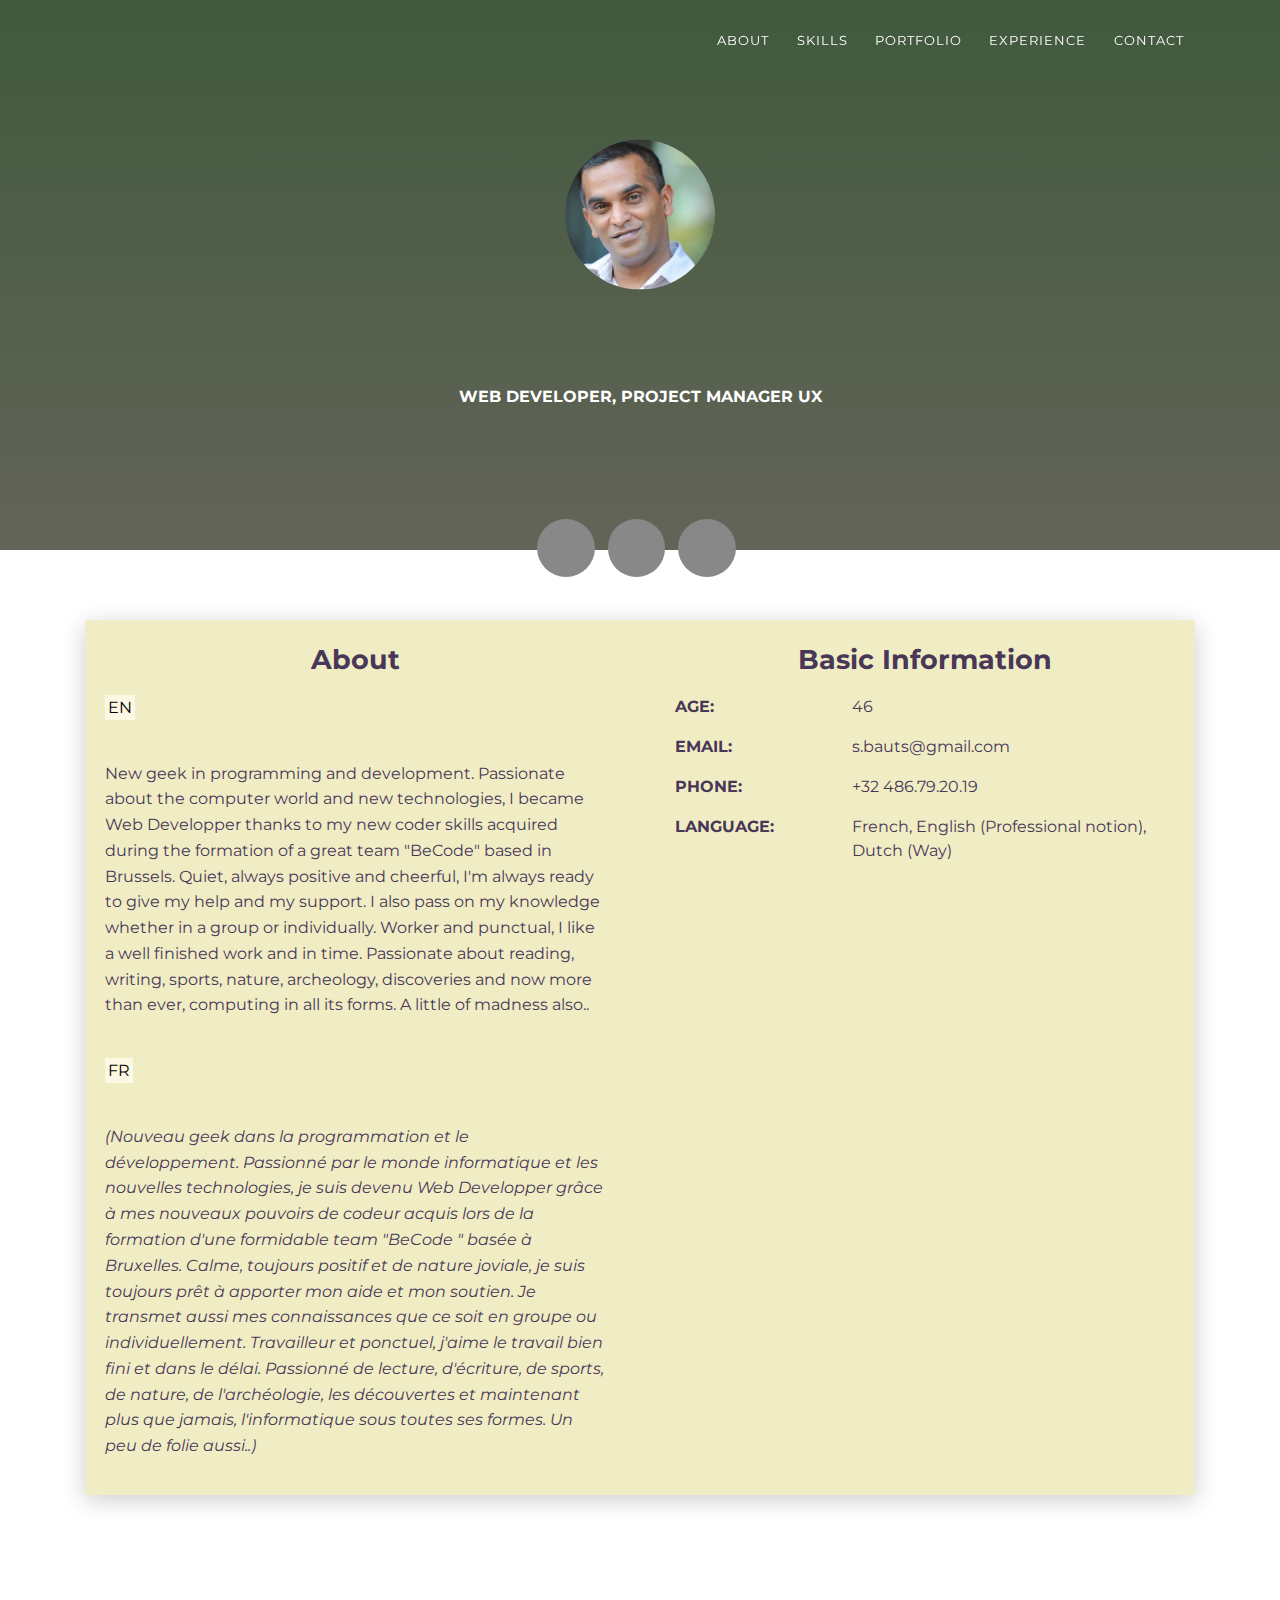
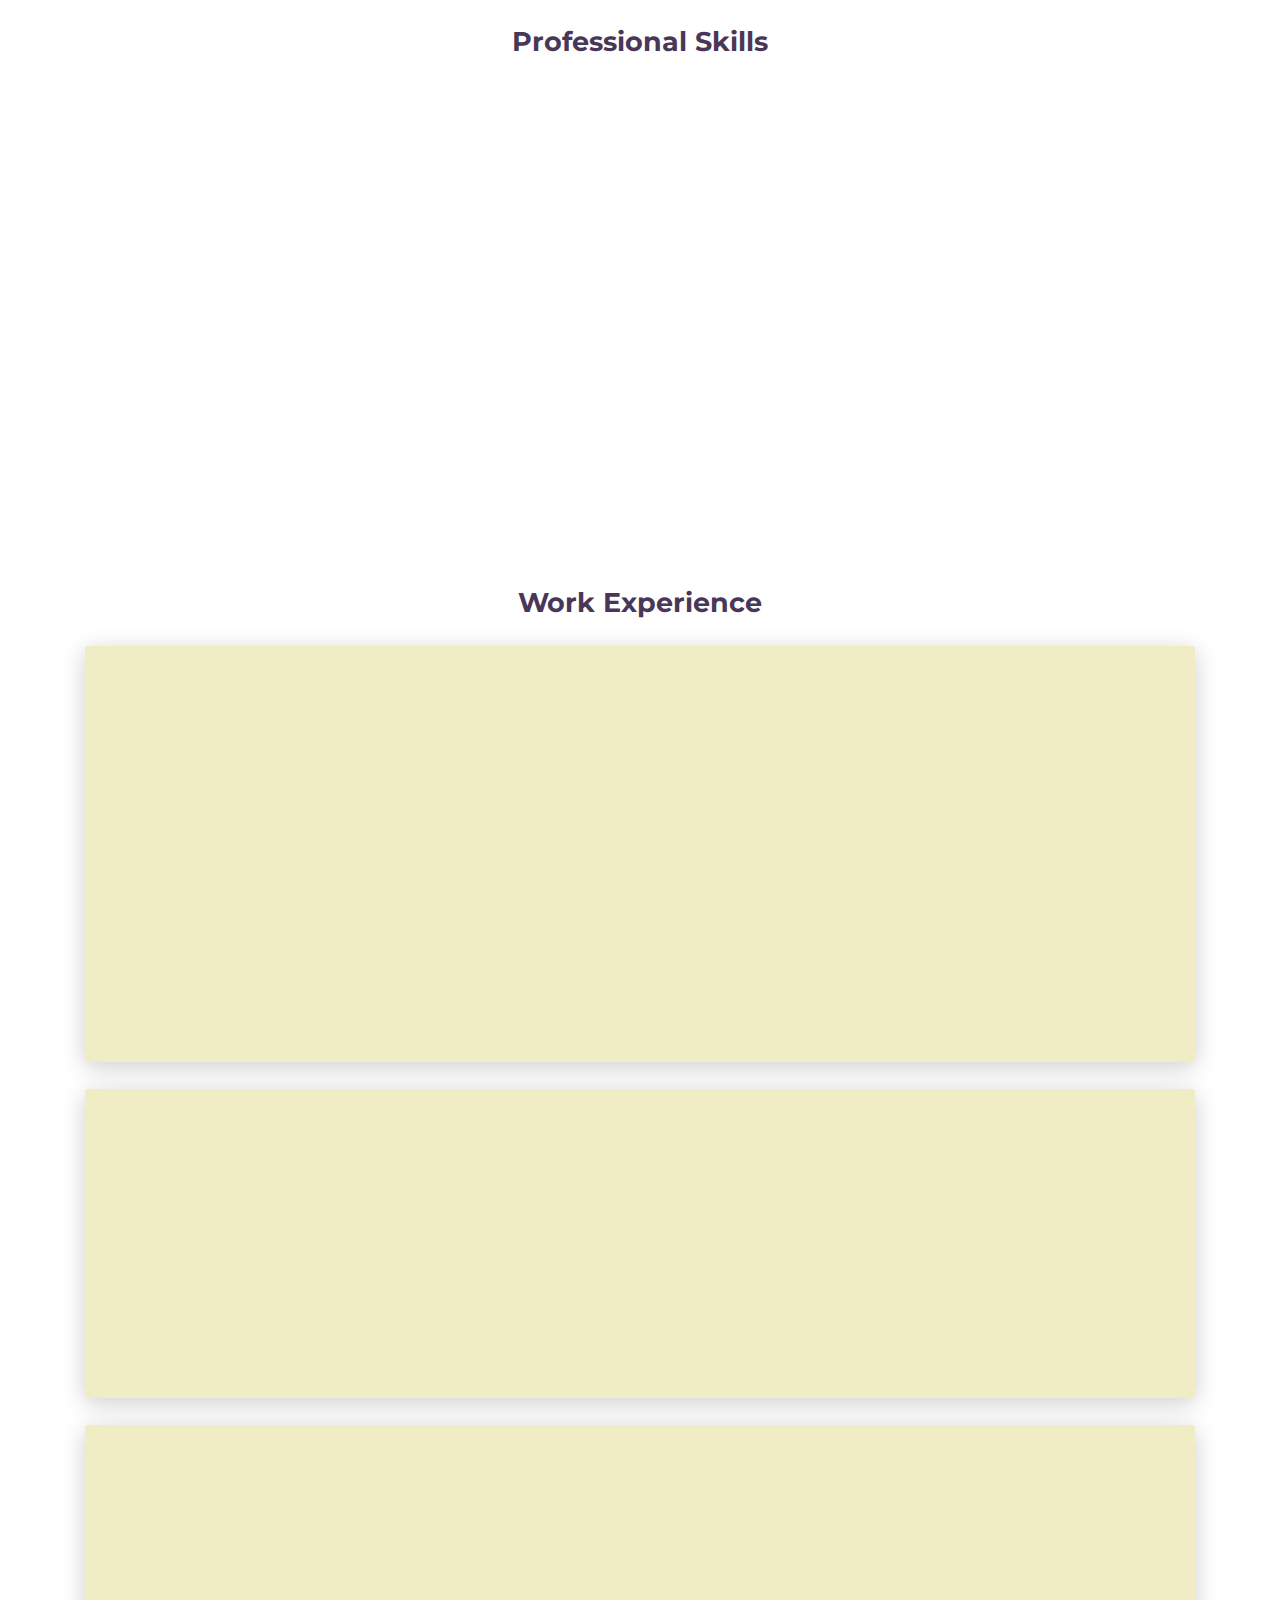
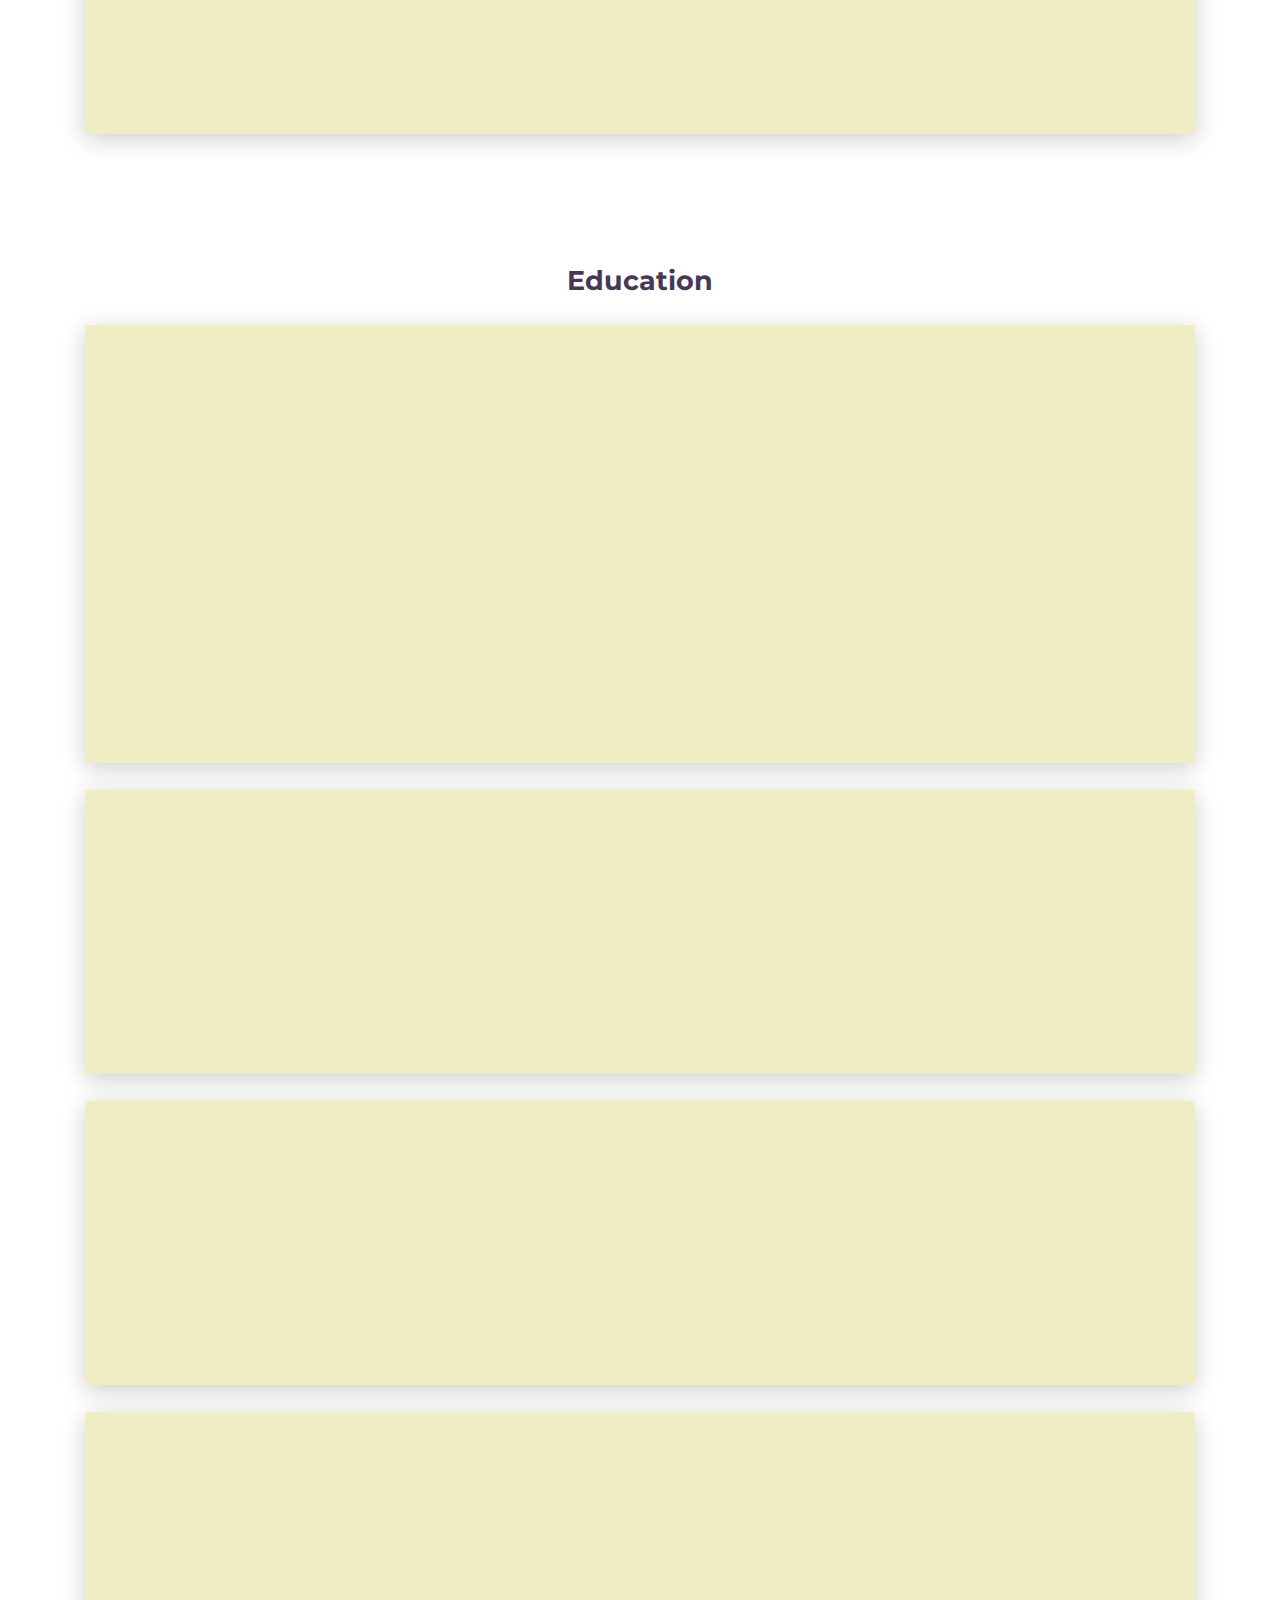
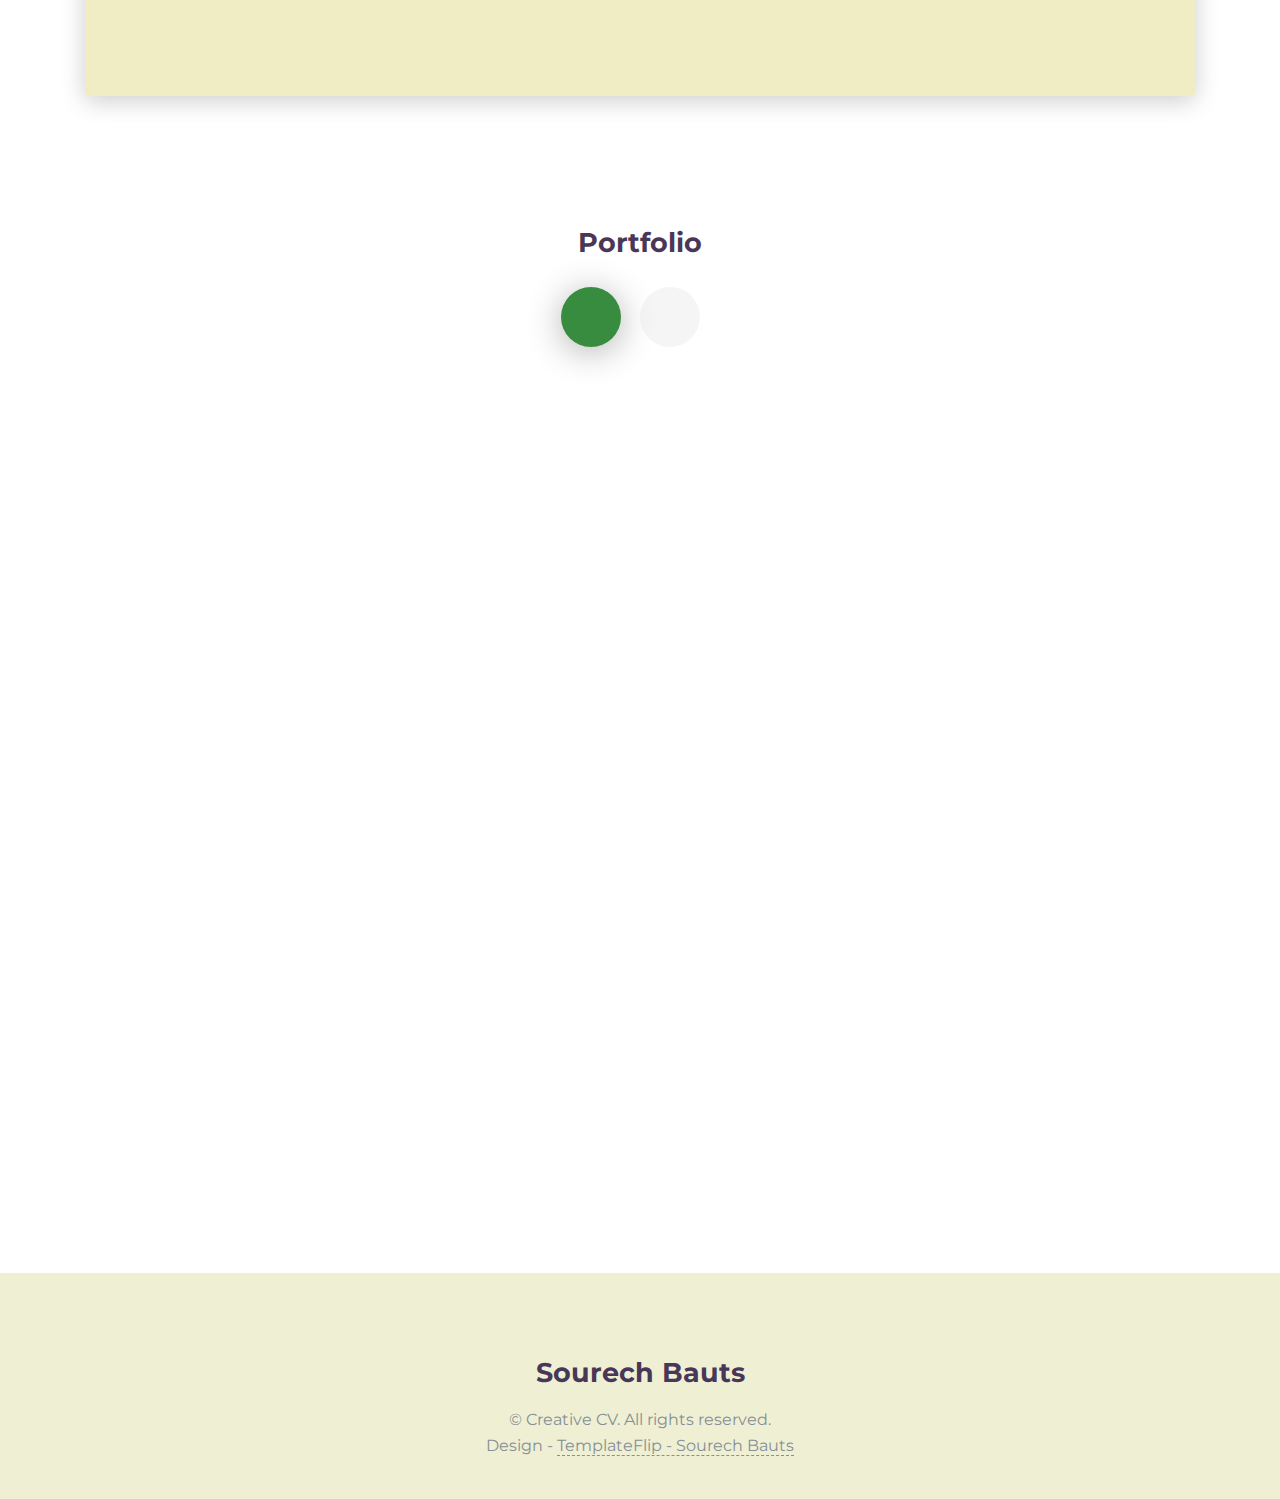
==== index.html @ 862576dc "modif13" ====
<!DOCTYPE html>
<html lang="en">

<head>
    <meta charset="UTF-8">
    <meta http-equiv="X-UA-Compatible" content="IE=edge">
    <meta name="viewport" content="width=device-width, initial-scale=1">
    <title>Mon CV</title>
    <link href="jqueryform.css" rel="stylesheet">
    <script src="http://ajax.googleapis.com/ajax/libs/jquery/1.11.0/jquery.min.js"></script>
    <script src="js/jqueryform.js"></script>
    <meta name="description" content="Creative CV" />
    <link href="https://fonts.googleapis.com/css?family=Montserrat:400,700,200" rel="stylesheet">
    <link href="https://maxcdn.bootstrapcdn.com/font-awesome/latest/css/font-awesome.min.css" rel="stylesheet">
    <link href="css/aos.css" rel="stylesheet">
    <link href="css/bootstrap.min.css" rel="stylesheet">
    <link href="styles/main.css" rel="stylesheet">
    <meta name="google-site-verification" content="PIevCSxE6kK4M27N9p55b9WWQq0Tz8eznTfPu5_GNF4" />
</head>

<body id="top">
    <header>
        <div class="profile-page sidebar-collapse">
            <nav class="navbar navbar-expand-lg fixed-top navbar-transparent bg-primary" color-on-scroll="400">
                <div class="container">
                    <div class="navbar-translate">
                        <a class="navbar-brand" href="#"></a>
                        <button class="navbar-toggler navbar-toggler" type="button" data-toggle="collapse" data-target="#navigation" aria-controls="navigation" aria-expanded="false" aria-label="Toggle navigation">
                            <span class="navbar-toggler-bar bar1"></span>
                            <span class="navbar-toggler-bar bar2"></span>
                            <span class="navbar-toggler-bar bar3"></span>
                        </button>
                    </div>
                    <div class="collapse navbar-collapse justify-content-end" id="navigation">
                        <ul class="navbar-nav">
                            <li class="nav-item">
                                <a class="nav-link smooth-scroll" href="#about">About</a>
                            </li>
                            <li class="nav-item">
                                <a class="nav-link smooth-scroll" href="#skill">Skills</a>
                            </li>
                            <li class="nav-item">
                                <a class="nav-link smooth-scroll" href="#portfolio">Portfolio</a>
                            </li>
                            <li class="nav-item">
                                <a class="nav-link smooth-scroll" href="#experience">Experience</a>
                            </li>
                            <li class="nav-item">
                                <a class="nav-link smooth-scroll" href="#contact">Contact</a>
                            </li>
                        </ul>
                    </div>
                </div>
            </nav>
        </div>
    </header>
    <div class="page-content">
        <div>
            <div class="profile-page">
                <div class="wrapper">
                    <div class="page-header page-header-small" filter-color="green">
                        <div class="page-header-image" data-parallax="true" style="background-image: url('http://photos.tourisme-en-france.com/thematiques/9740_foret-de-lyons-eure.jpg');"></div>
                        <div class="container">
                            <div class="content-center">
                                <div class="cc-profile-image">
                                    <a href="#">
                                        <img src="./images/sou.jpg" alt="Image" />
                                    </a>
                                </div>
                                <div class="h2 title">Sourech Bauts</div>
                                <p class="category text-white">Web Developer, Project Manager UX</p>
                            </div>
                        </div>
                        <div class="section">
                            <div class="container">
                                <div class="button-container">
                                    <a class="btn btn-default btn-round btn-lg btn-icon" href="https://www.linkedin.com/in/sourech-bauts-01880910/ " target="_blank" rel="tooltip" title="Follow me on Linkedin">
                                        <i class="fa fa-linkedin"></i>
                                    </a>
                                    <a class="btn btn-default btn-round btn-lg btn-icon" href="https://twitter.com/soureche11?lang=fr" target="_blank" rel="tooltip" title="Follow me on Twitter">
                                        <i class="fa fa-twitter"></i>
                                    </a>
                                    <a class="btn btn-default btn-round btn-lg btn-icon" href="https://github.com/sourechbauts" target="_blank" rel="tooltip" title="Follow me on Github">
                                        <i class="fa fa-github"></i>
                                    </a>
                                </div>
                            </div>
                        </div>
                    </div>
                </div>
                <div class="section" id="about">
                    <div class="container">
                        <div class="card" data-aos="fade-up" data-aos-offset="10">
                            <div class="row">
                                <div class="col-lg-6 col-md-12">
                                    <div class="card-body">
                                        <div class="h4 mt-0 title">About</div>
                                        <p>
                                            <mark>EN</mark>
                                        </p>
                                        <br />
                                        <p>New geek in programming and development. Passionate about the computer world and new technologies, I became Web Developper thanks to my new coder skills acquired during the formation of a great team "BeCode" based
                                            in Brussels. Quiet, always positive and cheerful, I'm always ready to give my help and my support. I also pass on my knowledge whether in a group or individually. Worker and punctual, I like a well finished
                                            work and in time. Passionate about reading, writing, sports, nature, archeology, discoveries and now more than ever, computing in all its forms. A little of madness also..
                                        </p>
                                        <br />
                                        <p>
                                            <mark>FR</mark>
                                        </p>
                                        <br />
                                        <p>
                                            <em>(Nouveau geek dans la programmation et le développement. Passionné par le monde
                                                informatique et les nouvelles technologies, je suis devenu Web Developper
                                                grâce à mes nouveaux pouvoirs de codeur acquis lors de la formation d'une
                                                formidable team "BeCode " basée à Bruxelles. Calme, toujours positif et de
                                                nature joviale, je suis toujours prêt à apporter mon aide et mon soutien.
                                                Je transmet aussi mes connaissances que ce soit en groupe ou individuellement.
                                                Travailleur et ponctuel, j'aime le travail bien fini et dans le délai. Passionné
                                                de lecture, d'écriture, de sports, de nature, de l'archéologie, les découvertes
                                                et maintenant plus que jamais, l'informatique sous toutes ses formes. Un peu de folie aussi..)</em>
                                        </p>
                                    </div>
                                </div>
                                <div class="col-lg-6 col-md-12">
                                    <div class="card-body">
                                        <div class="h4 mt-0 title">Basic Information</div>
                                        <div class="row">
                                            <div class="col-sm-4">
                                                <strong class="text-uppercase">Age:</strong>
                                            </div>
                                            <div class="col-sm-8">46</div>
                                        </div>
                                        <div class="row mt-3">
                                            <div class="col-sm-4">
                                                <strong class="text-uppercase">Email:</strong>
                                            </div>
                                            <div class="col-sm-8">s.bauts@gmail.com</div>
                                        </div>
                                        <div class="row mt-3">
                                            <div class="col-sm-4">
                                                <strong class="text-uppercase">Phone:</strong>
                                            </div>
                                            <div class="col-sm-8">+32 486.79.20.19</div>
                                        </div>
                                        <div class="row mt-3">
                                            <div class="col-sm-4">
                                                <strong class="text-uppercase">Language:</strong>
                                            </div>
                                            <div class="col-sm-8">French, English (Professional notion), Dutch (Way)</div>
                                        </div>
                                    </div>
                                </div>
                            </div>
                        </div>
                    </div>
                </div>
                <div class="section" id="skill">
                    <div class="container">
                        <div class="h4 text-center mb-4 title">Professional Skills</div>
                        <div class="card" data-aos="fade-up" data-aos-anchor-placement="top-bottom">
                            <div class="card-body">
                                <div class="row">
                                    <div class="col-md-6">
                                        <div class="progress-container progress-primary">
                                            <span class="progress-badge">HTML</span>
                                            <div class="progress">
                                                <div class="progress-bar progress-bar-primary" data-aos="progress-full" data-aos-offset="10" data-aos-duration="2000" role="progressbar" aria-valuenow="60" aria-valuemin="0" aria-valuemax="100" style="width: 75%;"></div>
                                                <span class="progress-value">75%</span>
                                            </div>
                                        </div>
                                    </div>
                                    <div class="col-md-6">
                                        <div class="progress-container progress-primary">
                                            <span class="progress-badge">CSS</span>
                                            <div class="progress">
                                                <div class="progress-bar progress-bar-primary" data-aos="progress-full" data-aos-offset="10" data-aos-duration="2000" role="progressbar" aria-valuenow="60" aria-valuemin="0" aria-valuemax="100" style="width: 75%;"></div>
                                                <span class="progress-value">75%</span>
                                            </div>
                                        </div>
                                    </div>
                                </div>
                                <div class="row">
                                    <div class="col-md-6">
                                        <div class="progress-container progress-primary">
                                            <span class="progress-badge">JAVASCRIPT</span>
                                            <div class="progress">
                                                <div class="progress-bar progress-bar-primary" data-aos="progress-full" data-aos-offset="10" data-aos-duration="2000" role="progressbar" aria-valuenow="60" aria-valuemin="0" aria-valuemax="100" style="width: 65%;"></div>
                                                <span class="progress-value">65%</span>
                                            </div>
                                        </div>
                                    </div>
                                    <div class="col-md-6">
                                        <div class="progress-container progress-primary">
                                            <span class="progress-badge">SASS</span>
                                            <div class="progress">
                                                <div class="progress-bar progress-bar-primary" data-aos="progress-full" data-aos-offset="10" data-aos-duration="2000" role="progressbar" aria-valuenow="60" aria-valuemin="0" aria-valuemax="100" style="width: 10%;"></div>
                                                <span class="progress-value">10%</span>
                                            </div>
                                        </div>
                                    </div>
                                </div>
                                <div class="row">
                                    <div class="col-md-6">
                                        <div class="progress-container progress-primary">
                                            <span class="progress-badge">BOOTSTRAP</span>
                                            <div class="progress">
                                                <div class="progress-bar progress-bar-primary" data-aos="progress-full" data-aos-offset="10" data-aos-duration="2000" role="progressbar" aria-valuenow="60" aria-valuemin="0" aria-valuemax="100" style="width: 65%;"></div>
                                                <span class="progress-value">65%</span>
                                            </div>
                                        </div>
                                    </div>
                                    <div class="col-md-6">
                                        <div class="progress-container progress-primary">
                                            <span class="progress-badge">PHP</span>
                                            <div class="progress">
                                                <div class="progress-bar progress-bar-primary" data-aos="progress-full" data-aos-offset="10" data-aos-duration="2000" role="progressbar" aria-valuenow="60" aria-valuemin="0" aria-valuemax="100" style="width: 50%;"></div>
                                                <span class="progress-value">50%</span>
                                            </div>
                                        </div>
                                    </div>
                                </div>
                                <dv class="row">
                                    <div class="col-md-6">
                                        <div class="progress-container progress-primary">
                                            <span class="progress-badge">REACT.JS</span>
                                            <div class="progress">
                                                <div class="progress-bar progress-bar-primary" data-aos="progress-full" data-aos-offset="10" data-aos-duration="2000" role="progressbar" aria-valuenow="60" aria-valuemin="0" aria-valuemax="100" style="width: 5%;"></div>
                                                <span class="progress-value">5%</span>
                                            </div>
                                        </div>
                                    </div>
                                    <div class="col-md-6">
                                        <div class="progress-container progress-primary">
                                            <span class="progress-badge">NODE.JS</span>
                                            <div class="progress">
                                                <div class="progress-bar progress-bar-primary" data-aos="progress-full" data-aos-offset="10" data-aos-duration="2000" role="progressbar" aria-valuenow="60" aria-valuemin="0" aria-valuemax="100" style="width: 5%;"></div>
                                                <span class="progress-value">5%</span>
                                            </div>
                                        </div>
                                    </div>
                                    <div class="col-md-6">
                                        <div class="progress-container progress-primary">
                                            <span class="progress-badge">UX Design</span>
                                            <div class="progress">
                                                <div class="progress-bar progress-bar-primary" data-aos="progress-full" data-aos-offset="10" data-aos-duration="2000" role="progressbar" aria-valuenow="60" aria-valuemin="0" aria-valuemax="100" style="width: 50%;"></div>
                                                <span class="progress-value">50%</span>
                                            </div>
                                        </div>
                                    </div>
                            </div>
                        </div>
                    </div>
                </div>
            </div>
            <div class="section" id="experience">
                <div class="container cc-experience">
                    <div class="h4 text-center mb-4 title">Work Experience</div>
                    <div class="card">
                        <div class="row">
                            <div class="col-md-3 bg-primary" data-aos="fade-right" data-aos-offset="50" data-aos-duration="500">
                                <div class="card-body cc-experience-header">
                                    <p>May 2018 - Present</p>
                                    <div class="h5">BeCode</div>
                                </div>
                            </div>
                            <div class="col-md-9" data-aos="fade-left" data-aos-offset="50" data-aos-duration="500">
                                <div class="card-body">
                                    <div class="h5">Web Developer (Front End & Back End) and Top Project Manager</div>
                                    <p>
                                        <mark>EN</mark>
                                    </p>
                                    <br />
                                    <p>Training and internship in Design and Development at BeCode in Brussels. In Html5, CSS3, Javascript, Bootstrap, Reactjs, viewjs, PHP, Nodejs, etc... Responsive Design.</p>
                                    <br />
                                    <p>
                                        <mark>FR</mark>
                                    </p>
                                    <br />
                                    <p>
                                        <em>(Formation et stage en Design et Développement chez BeCode à Bruxelles. En Html5,
                                            CSS3, Javascript, Bootstrap, Reactjs, vuejs, PHP, Nodejs, etc ... Responsive
                                            Design.)</em>
                                    </p>
                                </div>
                            </div>
                        </div>
                    </div>
                    <div class="card">
                        <div class="row">
                            <div class="col-md-3 bg-primary" data-aos="fade-right" data-aos-offset="50" data-aos-duration="500">
                                <div class="card-body cc-experience-header">
                                    <p>Augustus 2005 - December 2015</p>
                                    <div class="h5">GlaxoSmithKline</div>
                                </div>
                            </div>
                            <div class="col-md-9" data-aos="fade-left" data-aos-offset="50" data-aos-duration="500">
                                <div class="card-body">
                                    <div class="h5">Production Technician & Administrative employee</div>
                                    <p>
                                        <mark>EN</mark>
                                    </p>
                                    <p>Cellular and Viral Culture in Hepatitis A - Administrative employee - Process operator in sterile area - Administrative tasks: correction Batch Record, team planning, encoding, table ..</p>
                                    <p>
                                        <mark>FR</mark>
                                    </p>
                                    <p>
                                        <em>(Culture Cellulaire et Virale en Hépatite A - Employé Administratif - Opérateur Process
                                            en zone stérile - Tâches Administratives : correction Batch Record, planning
                                            équipe, encodage, tableau ..)</em>
                                    </p>
                                </div>
                            </div>
                        </div>
                    </div>
                    <div class="card">
                        <div class="row">
                            <div class="col-md-3 bg-primary" data-aos="fade-right" data-aos-offset="50" data-aos-duration="500">
                                <div class="card-body cc-experience-header">
                                    <p>Janvier 1996 - Augustus 2005</p>
                                    <div class="h5">Hody SA</div>
                                </div>
                            </div>
                            <div class="col-md-9" data-aos="fade-left" data-aos-offset="50" data-aos-duration="500">
                                <div class="card-body">
                                    <div class="h5">Commercial employee</div>
                                    <p>
                                        <mark>EN</mark>
                                    </p>
                                    <p>Sales, promotion of new products, customer relations, file tracking, material management, secretarial services, price offers ...</p>
                                    <p>
                                        <mark>FR</mark>
                                    </p>
                                    <p>
                                        <em>(Ventes, promotion des nouveaux produits, relation clientèle, suivi des dossiers,
                                            gestion du matériel, secrétariat, offres de prix...)</em>
                                    </p>
                                </div>
                            </div>
                        </div>
                    </div>
                </div>
            </div>
            <div class="section">
                <div class="container cc-education">
                    <div class="h4 text-center mb-4 title">Education</div>
                    <div class="card">
                        <div class="row">
                            <div class="col-md-3 bg-primary" data-aos="fade-right" data-aos-offset="50" data-aos-duration="500">
                                <div class="card-body cc-education-header">
                                    <p>2013 - 2015</p>
                                    <div class="h5">Professional Training - Second</div>
                                </div>
                            </div>
                            <div class="col-md-9" data-aos="fade-left" data-aos-offset="50" data-aos-duration="500">
                                <div class="card-body">
                                    <div class="h5">Web Developer & Designer</div>
                                    <p class="category">BeCode.org</p>
                                    <p>
                                        <mark>EN</mark>
                                    </p>
                                    <p>An excellent training teaching us the coding, the programming as well as the Agile technique in order to be able to integrate a team in a firm or startup. The training is given by incredible coaches who offer us the
                                        power to succeed our professional career in the best possible conditions and this directly after the end of the training.</p>
                                    <p>
                                        <mark>FR</mark>
                                    </p>
                                    <p>
                                        <em>(Une excellente formation nous apprenant le codage, la programmation ainsi que la
                                            technique Agile afin de pouvoir intégrer une équipe dans une firme ou startup.
                                            La formation est donnée par des coachs incroyables qui nous offrent le pouvoir
                                            de réussir notre carrière proffessionnelle dans les meilleurs conditions possibles
                                            et ce directement après la fin de la formation.)</em>
                                    </p>
                                </div>
                            </div>
                        </div>
                    </div>
                    <div class="card">
                        <div class="row">
                            <div class="col-md-3 bg-primary" data-aos="fade-right" data-aos-offset="50" data-aos-duration="500">
                                <div class="card-body cc-education-header">
                                    <p>2009 - 2013</p>
                                    <div class="h5">Professional Training - First</div>
                                </div>
                            </div>
                            <div class="col-md-9" data-aos="fade-left" data-aos-offset="50" data-aos-duration="500">
                                <div class="card-body">
                                    <div class="h5">Cell and Viral Culture & Commercial Employee</div>
                                    <p class="category">GlaxoSmithKline</p>
                                    <p>
                                        <mark>EN</mark>
                                    </p>
                                    <p>Intensive and professional training for 10 years at GlaxoSmithKline</p>
                                    <p>
                                        <mark>FR</mark>
                                    </p>
                                    <p>
                                        <em>(Formation intensive et professionnelle pendant dix ans au sein de la société GlaxoSmithKline)</em>
                                    </p>
                                </div>
                            </div>
                        </div>
                    </div>
                    <div class="card">
                        <div class="row">
                            <div class="col-md-3 bg-primary" data-aos="fade-right" data-aos-offset="50" data-aos-duration="500">
                                <div class="card-body cc-education-header">
                                    <p>2007 - 2009</p>
                                    <div class="h5">High School</div>
                                </div>
                            </div>
                            <div class="col-md-9" data-aos="fade-left" data-aos-offset="50" data-aos-duration="500">
                                <div class="card-body">
                                    <div class="h5">General techniques</div>
                                    <p class="category">Cardinal Mercier Institute</p>
                                    <p>
                                        <mark>EN</mark>
                                    </p>
                                    <p>General technical secondary studies in Braine-l'Alleud</p>
                                    <p>
                                        <mark>FR</mark>
                                    </p>
                                    <p>
                                        <em>(Etudes de secondaires techniques Générales à Braine-l'Alleud)</em>
                                    </p>
                                </div>
                            </div>
                        </div>
                    </div>
                    <div class="card">
                        <div class="row">
                            <div class="col-md-3 bg-primary" data-aos="fade-right" data-aos-offset="50" data-aos-duration="500">
                                <div class="card-body cc-education-header">
                                    <p>1993 - 1995</p>
                                    <div class="h5">Military Services</div>
                                </div>
                            </div>
                            <div class="col-md-9" data-aos="fade-left" data-aos-offset="50" data-aos-duration="500">
                                <div class="card-body">
                                    <div class="h5">Military Services</div>
                                    <p class="category">Belgian Army</p>
                                    <p>
                                        <mark>EN</mark>
                                    </p>
                                    <p>Military Service, based in Marche-Les-Dames for fifteen months</p>
                                    <p>
                                        <mark>FR</mark>
                                    </p>
                                    <p>
                                        <em>(Service Militaire, basé à Marche-Les-Dames pendant quinzes mois)</em>
                                    </p>
                                </div>
                            </div>
                        </div>
                    </div>
                </div>
            </div>
        </div>
        <div class="section" id="portfolio">
            <div class="container">
                <div class="row">
                    <div class="col-md-6 ml-auto mr-auto">
                        <div class="h4 text-center mb-4 title">Portfolio</div>
                        <div class="nav-align-center">
                            <ul class="nav nav-pills nav-pills-primary" role="tablist">
                                <li class="nav-item">
                                    <a class="nav-link active" data-toggle="tab" href="#web-development" role="tablist">
                                        <i class="fa fa-laptop" aria-hidden="true"></i>
                                    </a>
                                </li>
                                <li class="nav-item">
                                    <a class="nav-link" data-toggle="tab" href="#Photography" role="tablist">
                                        <i class="fa fa-camera" aria-hidden="true"></i>
                                    </a>
                                </li>
                            </ul>
                        </div>
                    </div>
                </div>
                <div class="tab-content gallery mt-5">
                    <div class="tab-pane active" id="web-development">
                        <div class="ml-auto mr-auto">
                            <div class="row">
                                <div class="col-md-6">
                                    <div class="cc-porfolio-image img-raised" data-aos="fade-up" data-aos-anchor-placement="top-bottom">
                                        <a href="#web-development">
                                            <figure class="cc-effect">
                                                <img src="http://www.datadviser.com/prueba/wp-content/uploads/2015/08/frontpage.jpg" alt="Image" />
                                                <figcaption>
                                                    <div class="h4">Project</div>
                                                    <p>Web Development</p>
                                                </figcaption>
                                            </figure>
                                        </a>
                                    </div>
                                    <div class="cc-porfolio-image img-raised" data-aos="fade-up" data-aos-anchor-placement="top-bottom">
                                        <a href="#web-development">
                                            <figure class="cc-effect">
                                                <img src="https://www.tec.ac.cr/pensis/sites/default/files/media/img/main/internet_todo_momento_lugar.jpg" alt="Image" />
                                                <figcaption>
                                                    <div class="h4">Technologies</div>
                                                    <p>Web Development</p>
                                                </figcaption>
                                            </figure>
                                        </a>
                                    </div>
                                </div>
                                <div class="col-md-6">
                                    <div class="cc-porfolio-image img-raised" data-aos="fade-up" data-aos-anchor-placement="top-bottom">
                                        <a href="#web-development">
                                            <figure class="cc-effect">
                                                <img src="https://dailygeekshow.com/wp-content/uploads/2014/03/8-facettes-de-notre-cerveau-qui-ont-evolue-avec-la-technologie8.jpg" alt="Image" />
                                                <figcaption>
                                                    <div class="h4">Future</div>
                                                    <p>Web Development</p>
                                                </figcaption>
                                            </figure>
                                        </a>
                                    </div>
                                    <div class="cc-porfolio-image img-raised" data-aos="fade-up" data-aos-anchor-placement="top-bottom">
                                        <a href="#web-development">
                                            <figure class="cc-effect">
                                                <img src="https://2k8r3p1401as2e1q7k14dguu-wpengine.netdna-ssl.com/wp-content/uploads/2018/03/boris-1024x622.jpg" alt="Image" />
                                                <figcaption>
                                                    <div class="h4">Security</div>
                                                    <p>Web Development</p>
                                                </figcaption>
                                            </figure>
                                        </a>
                                    </div>
                                </div>
                            </div>
                        </div>
                    </div>
                    <div class="tab-pane" id="Photography" role="tabpanel">
                        <div class="ml-auto mr-auto">
                            <div class="row">
                                <div class="col-md-6">
                                    <div class="cc-porfolio-image img-raised" data-aos="fade-up" data-aos-anchor-placement="top-bottom">
                                        <a href="#Photography">
                                            <figure class="cc-effect">
                                                <img src="https://www.empara.fr/medias/cf205f36bf027a5b0daeef118cb933ee.jpg" alt="Image" />
                                                <figcaption>
                                                    <div class="h4"></div>
                                                    <p>Photoshoot</p>
                                                </figcaption>
                                            </figure>
                                        </a>
                                    </div>
                                    <div class="cc-porfolio-image img-raised" data-aos="fade-up" data-aos-anchor-placement="top-bottom">
                                        <a href="#Photography">
                                            <figure class="cc-effect">
                                                <img src="https://cf.ltkcdn.net/greenliving/images/std/214954-671x450-childrens-hands-holding-planet-earth.jpg" alt="Image" />
                                                <figcaption>
                                                    <div class="h4"></div>
                                                    <p>Green Earth</p>
                                                </figcaption>
                                            </figure>
                                        </a>
                                    </div>
                                </div>
                                <div class="col-md-6">
                                    <div class="cc-porfolio-image img-raised" data-aos="fade-up" data-aos-anchor-placement="top-bottom">
                                        <a href="#Photography">
                                            <figure class="cc-effect">
                                                <img src="http://guerirauquotidien.com/wp-content/uploads/2017/10/Namaste-2.jpeg" alt="Image" />
                                                <figcaption>
                                                    <div class="h4"></div>
                                                    <p>World "Namaste"</p>
                                                </figcaption>
                                            </figure>
                                        </a>
                                    </div>
                                    <div class="cc-porfolio-image img-raised" data-aos="fade-up" data-aos-anchor-placement="top-bottom">
                                        <a href="#Photography">
                                            <figure class="cc-effect">
                                                <img src="https://www.potdecitations.com/citations/165420.jpg" alt="Image" />
                                                <figcaption>
                                                    <div class="h4"></div>
                                                    <p>Citations</p>
                                                </figcaption>
                                            </figure>
                                        </a>
                                    </div>
                                </div>
                            </div>
                        </div>
                    </div>
                </div>
            </div>
        </div>
        <div class="section" id="contact">
            <div class="cc-contact-information" style="background-image: url('http://photos.tourisme-en-france.com/thematiques/9740_foret-de-lyons-eure.jpg');">
                <div class="container">
                    <div class="cc-contact">
                        <div class="row">
                            <div class="col-md-9">
                                <div class="card mb-0" data-aos="zoom-in">
                                    <div class="h4 text-center title">Contact Me</div>
                                    <div class="row">
                                        <div class="col-md-6">
                                            <div class="card-body">
                                                <form action="https://formspree.io/s.bauts@gmail.com" method="POST">
                                                    <div class="p pb-3">
                                                        <strong>I will be glad answer your questions! </strong>
                                                    </div>
                                                    <div class="row mb-3">
                                                        <div class="col">
                                                            <div class="input-group">
                                                                <span class="input-group-addon">
                                                                    <i class="fa fa-user-circle"></i>
                                                                </span>
                                                                <input class="form-control" type="text" name="name" placeholder="Name" required="required" />
                                                            </div>
                                                        </div>
                                                    </div>
                                                    <div class="row mb-3">
                                                        <div class="col">
                                                            <div class="input-group">
                                                                <span class="input-group-addon">
                                                                    <i class="fa fa-file-text"></i>
                                                                </span>
                                                                <input class="form-control" type="text" name="Subject" placeholder="Subject" required="required" />
                                                            </div>
                                                        </div>
                                                    </div>
                                                    <div class="row mb-3">
                                                        <div class="col">
                                                            <div class="input-group">
                                                                <span class="input-group-addon">
                                                                    <i class="fa fa-envelope"></i>
                                                                </span>
                                                                <input class="form-control" type="email" name="_replyto" placeholder="E-mail" required="required" />
                                                            </div>
                                                        </div>
                                                    </div>
                                                    <div class="row mb-3">
                                                        <div class="col">
                                                            <div class="form-group">
                                                                <textarea class="form-control" name="message" placeholder="Your Message" required="required"></textarea>
                                                            </div>
                                                        </div>
                                                    </div>
                                                    <div class="row">
                                                        <div class="col">
                                                            <button class="btn btn-primary" type="submit">Send</button>
                                                        </div>
                                                    </div>
                                                </form>
                                            </div>
                                        </div>
                                    <div class="col-md-6">
                                        <div class="card-body">
                                            <p class="mb-0">
                                                <strong>Phone</strong>
                                            </p>
                                            <p class="pb-2">+32.486.79.20.19</p>
                                            <p class="mb-0">
                                                <strong>Email</strong>
                                            </p>
                                            <p>s.bauts@gmail.com</p>
                                        </div>
                                    </div>
                                </div>
                            </div>
                        </div>
                    </div>
                </div>
            </div>
        </div>
    </div>
    </div>
    </div>
    <footer class="footer">
        <div class="container text-center">
            <a class="cc-linkedin btn btn-link" href="#">
                <i class="fa fa-linkedin fa-2x " aria-hidden="true"></i>
            </a>
            <a class="cc-twitter btn btn-link " href="#">
                <i class="fa fa-twitter fa-2x " aria-hidden="true"></i>
            </a>
            <a class="cc-github btn btn-link" href="#">
                <i class="fa fa-github fa-2x " aria-hidden="true"></i>
            </a>
        </div>
        <div class="h4 title text-center">Sourech Bauts</div>
        <div class="text-center text-muted">
            <p>&copy; Creative CV. All rights reserved.
                <br>Design -
                <a class="credit" href="https://templateflip.com" target="_blank">TemplateFlip - Sourech Bauts</a>
            </p>
        </div>
    </footer>
    <script src="js/core/jquery.3.2.1.min.js"></script>
    <script src="js/core/popper.min.js"></script>
    <script src="js/core/bootstrap.min.js"></script>
    <script src="js/now-ui-kit.js?v=1.1.0"></script>
    <script src="js/aos.js"></script>
    <script src="scripts/main.js"></script>
</body>

</html>
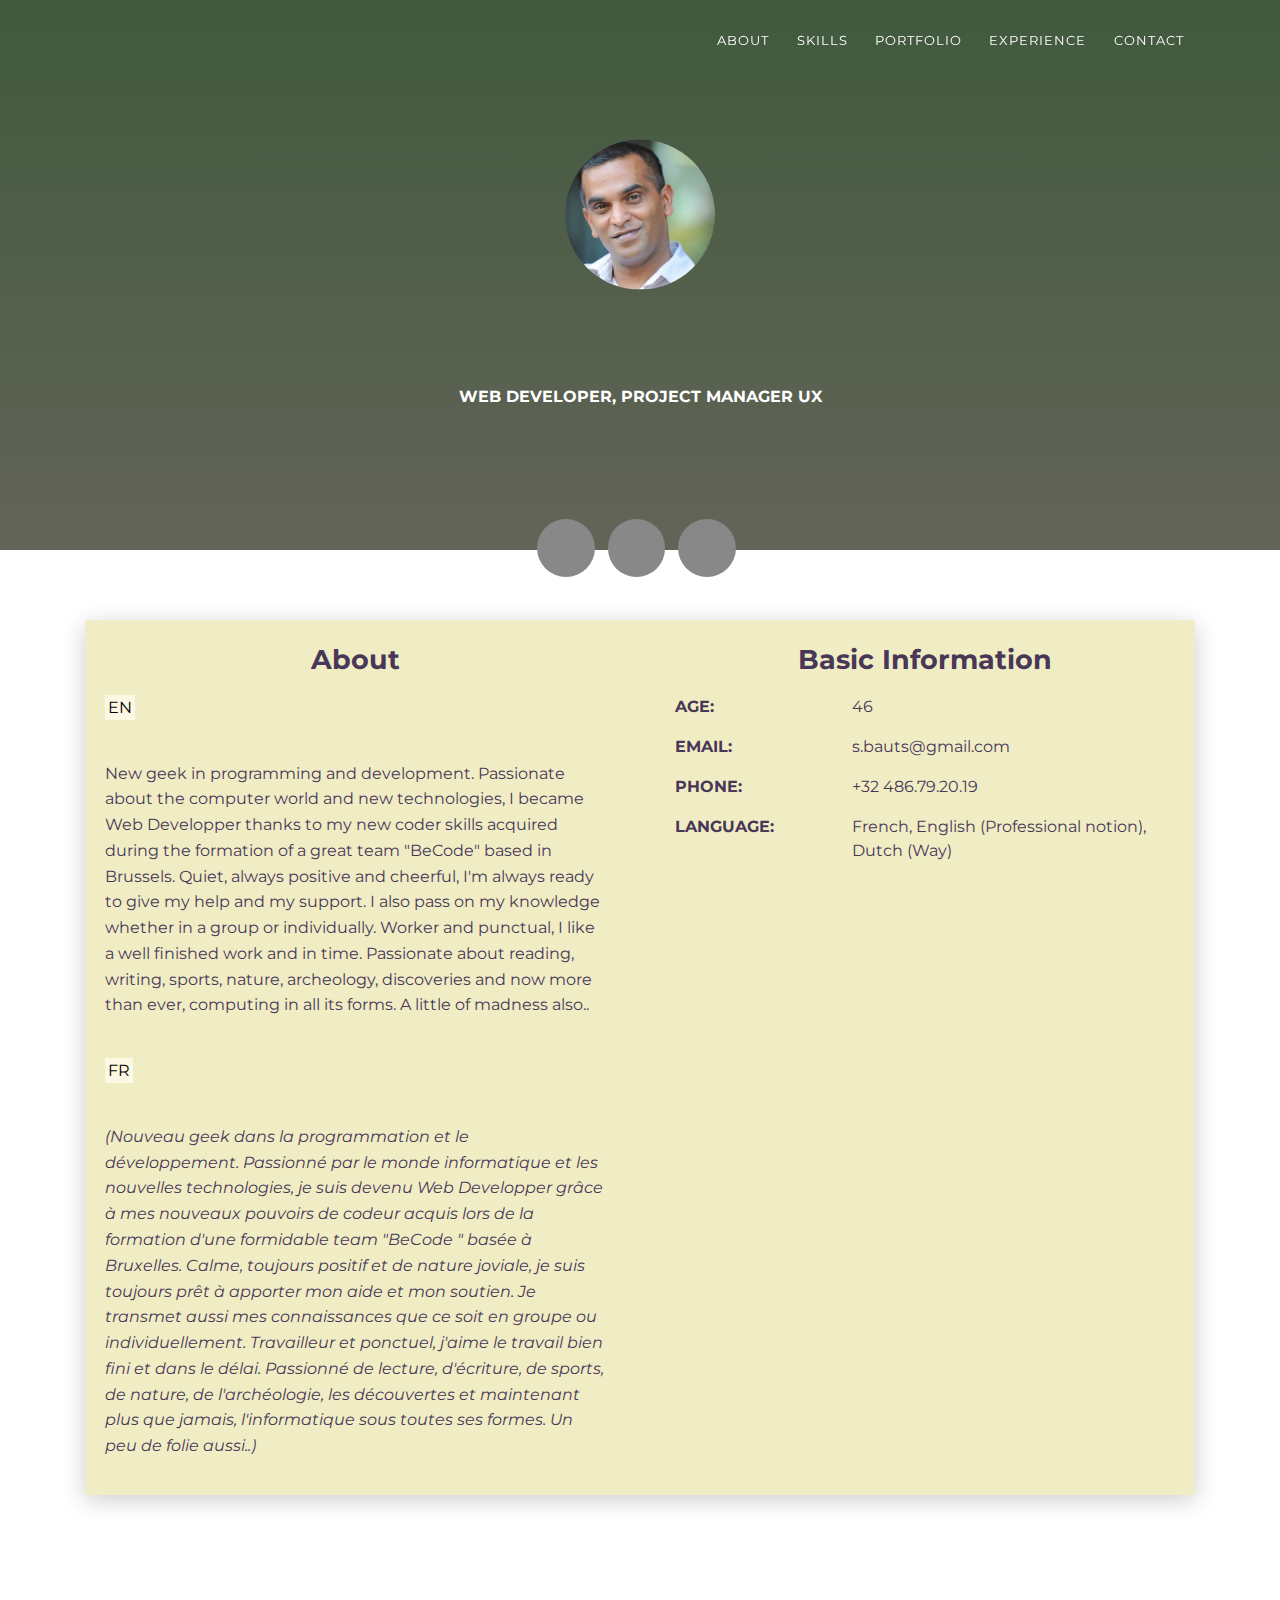
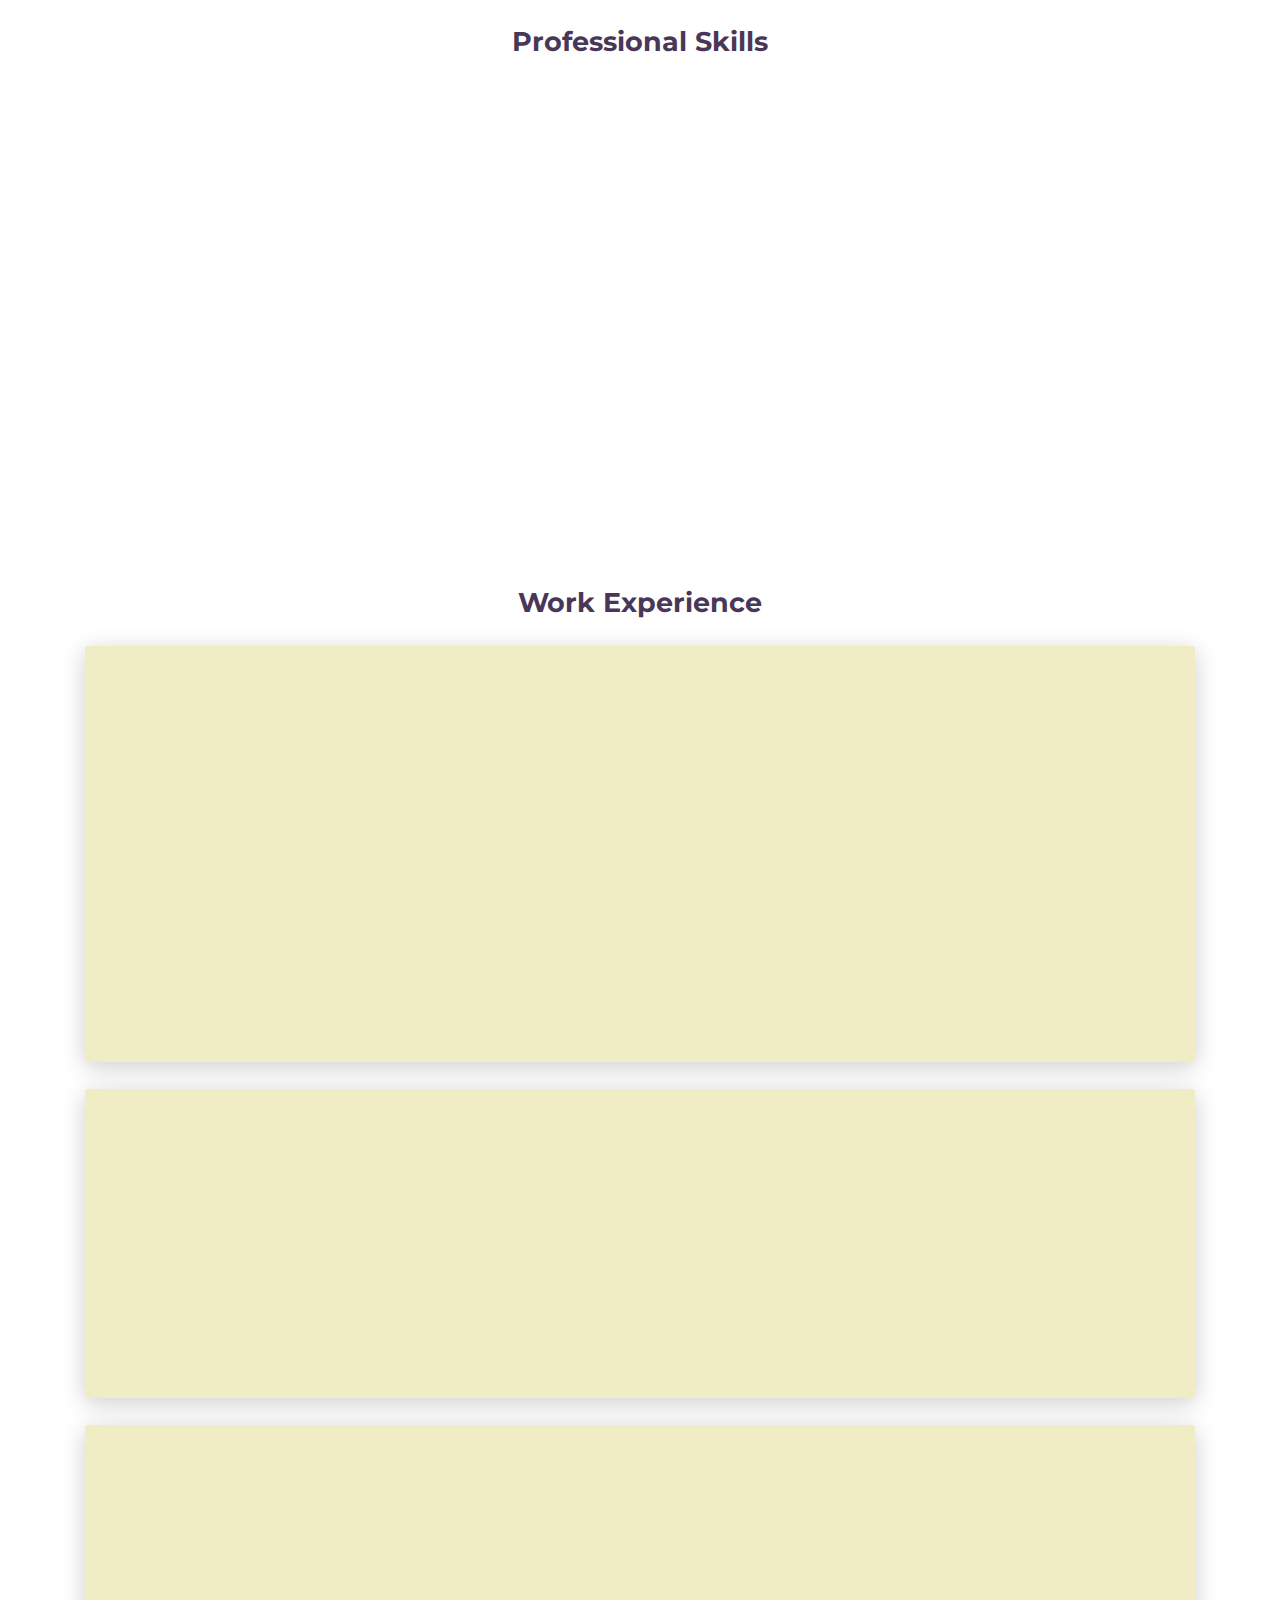
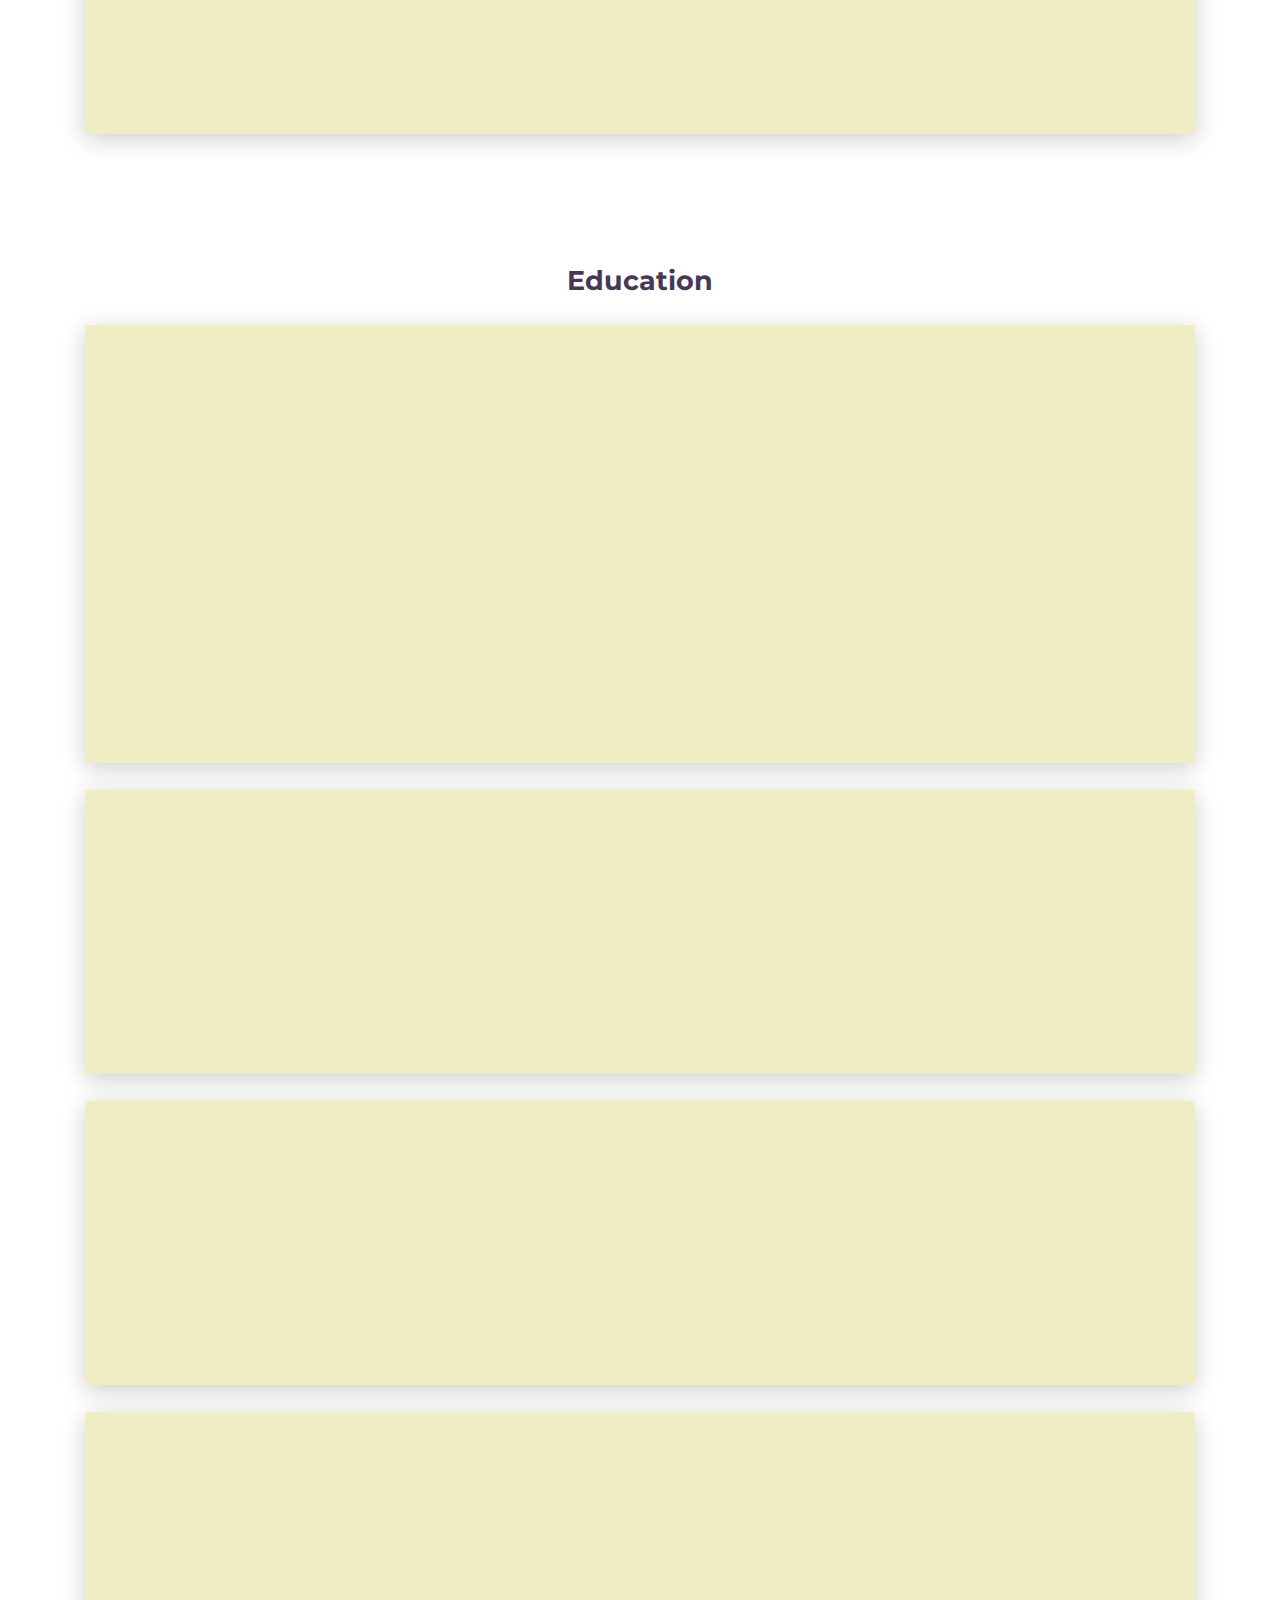
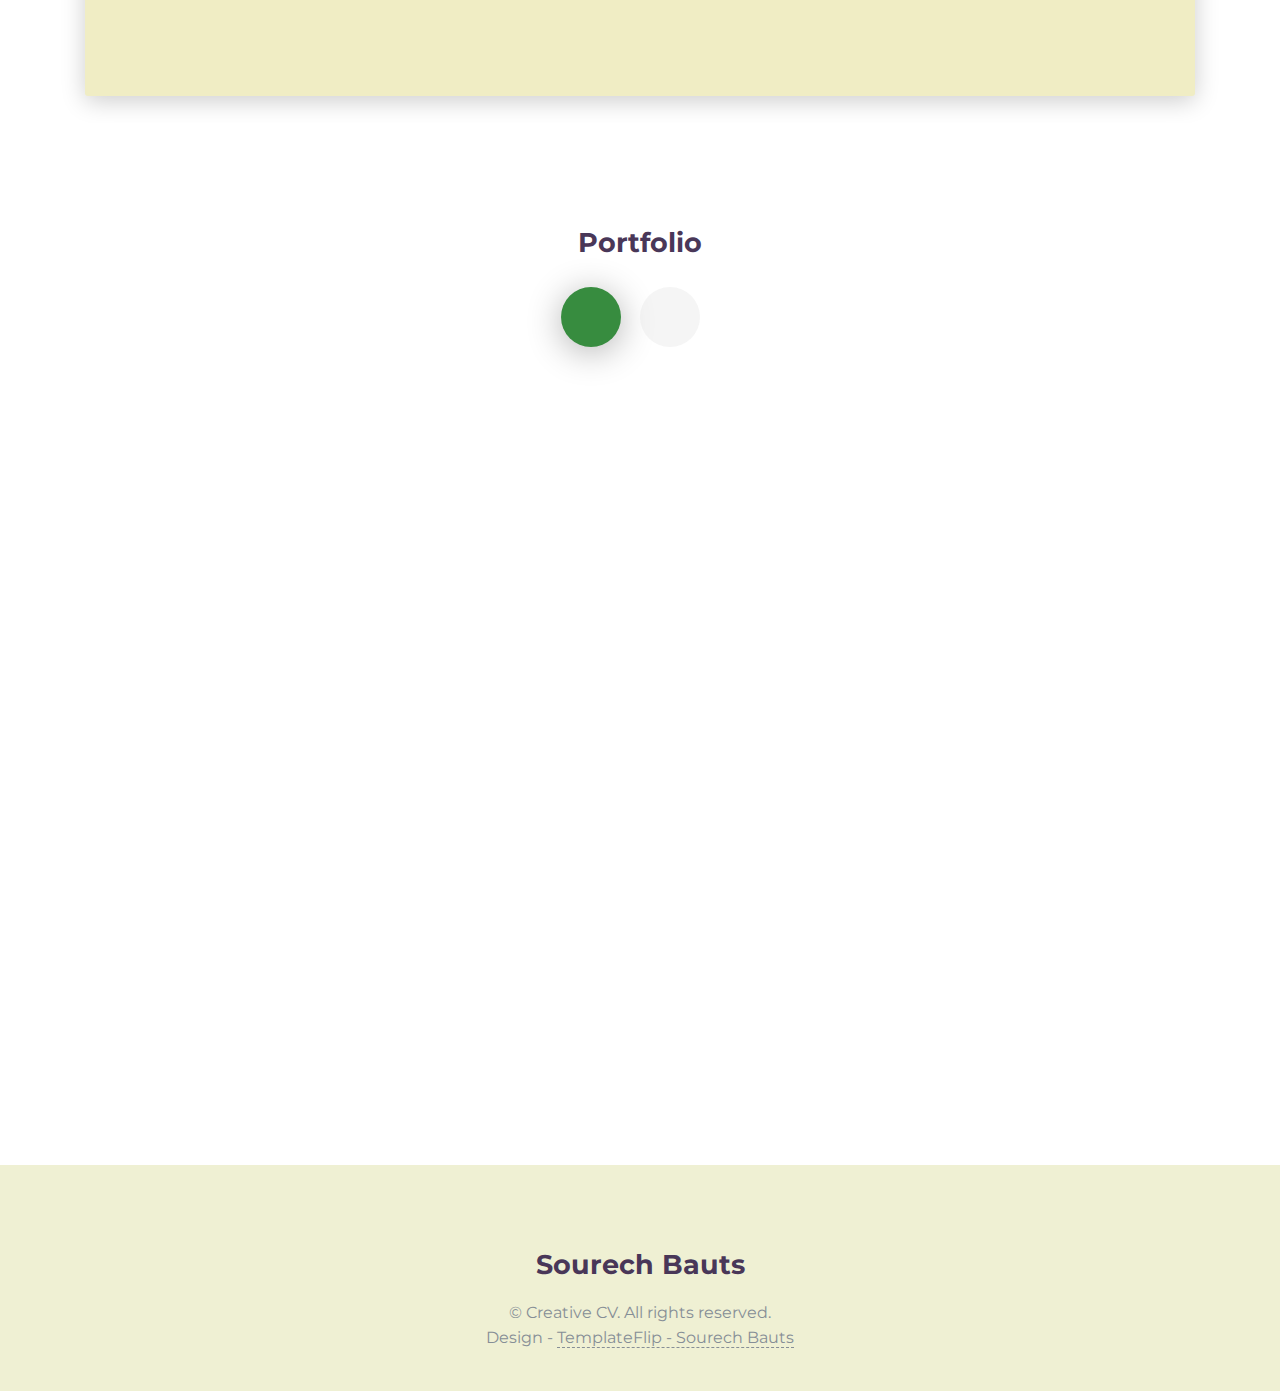
==== commit 5fdcdb3e: "modif20" ====
--- a/index.html
+++ b/index.html
@@ -265,7 +265,7 @@
                             </div>
                             <div class="col-md-9" data-aos="fade-left" data-aos-offset="50" data-aos-duration="500">
                                 <div class="card-body">
-                                    <div class="h5">Web Developer (Front End & Back End) and Top Project Manager</div>
+                                    <div class="h5">Web Developer (Front End & Back End) and Project Manager UX</div>
                                     <p>
                                         <mark>EN</mark>
                                     </p>
@@ -603,7 +603,7 @@
                                                     <div class="p pb-3">
                                                         <strong>I will be glad answer your questions! </strong>
                                                     </div>
-                                                    <div class="row mb-3">
+                                                    <!--<div class="row mb-3">
                                                         <div class="col">
                                                             <div class="input-group">
                                                                 <span class="input-group-addon">
@@ -643,21 +643,21 @@
                                                     <div class="row">
                                                         <div class="col">
                                                             <button class="btn btn-primary" type="submit">Send</button>
-                                                        </div>
+                                                        </div>-->
                                                     </div>
                                                 </form>
                                             </div>
                                         </div>
-                                    <div class="col-md-6">
+                                    <!--<div class="col-md-6">-->
                                         <div class="card-body">
                                             <p class="mb-0">
                                                 <strong>Phone</strong>
                                             </p>
-                                            <p class="pb-2">+32.486.79.20.19</p>
+                                            <h4>+32.486.79.20.19</h4>
                                             <p class="mb-0">
                                                 <strong>Email</strong>
                                             </p>
-                                            <p>s.bauts@gmail.com</p>
+                                            <h4>s.bauts@gmail.com</h4>
                                         </div>
                                     </div>
                                 </div>
--- a/styles/main.css
+++ b/styles/main.css
@@ -3290,7 +3290,11 @@
     -moz-osx-font-smoothing: grayscale;
     -webkit-font-smoothing: antialiased;
 }
-
+h4 {
+    color: #ff2727;
+    font-family: 'Franklin Gothic Medium', 'Arial Narrow', Arial, sans-serif;
+    font-size: 20px;
+}
 .main {
     position: relative;
     background: #FFFFFF;
@@ -4980,7 +4984,7 @@
 }
 
 .card .card-body {
-    min-height: 190px;
+    min-height: 75px;
 }
 
 .card[data-background-color="orange"] {
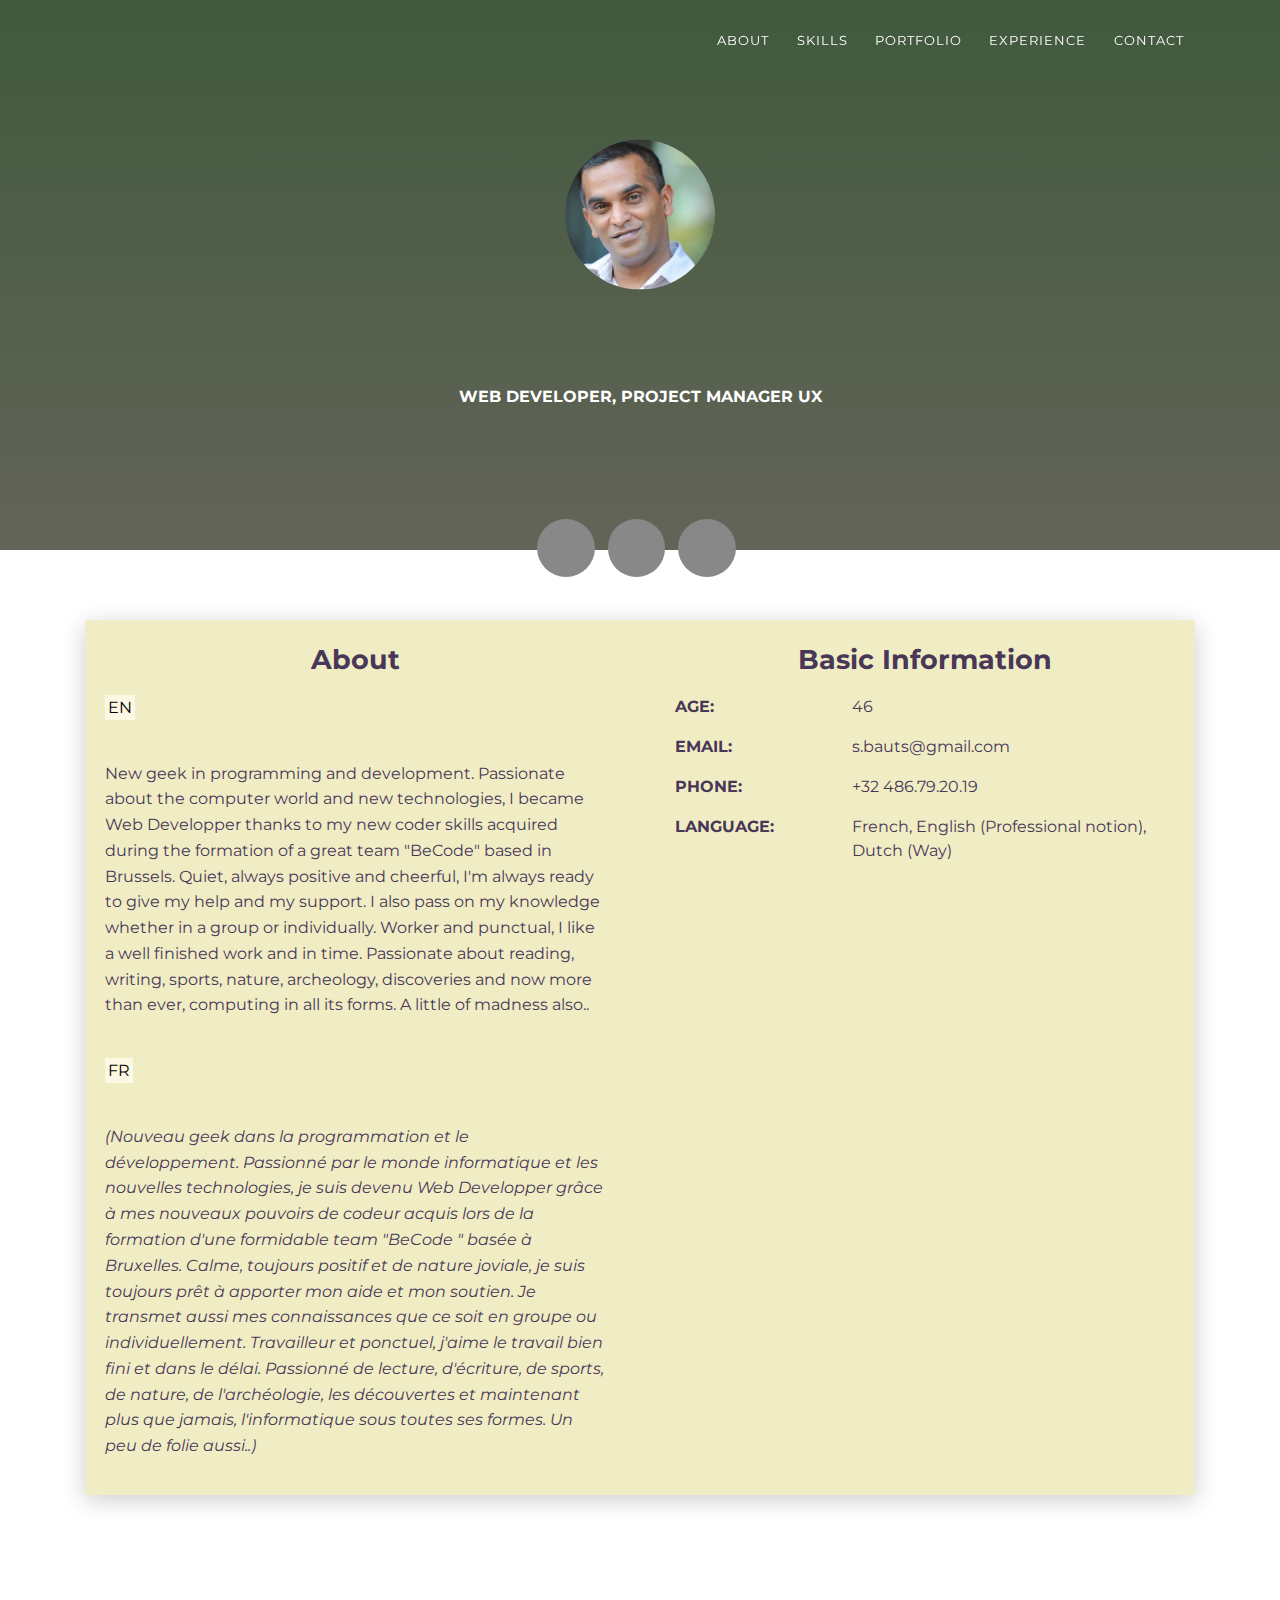
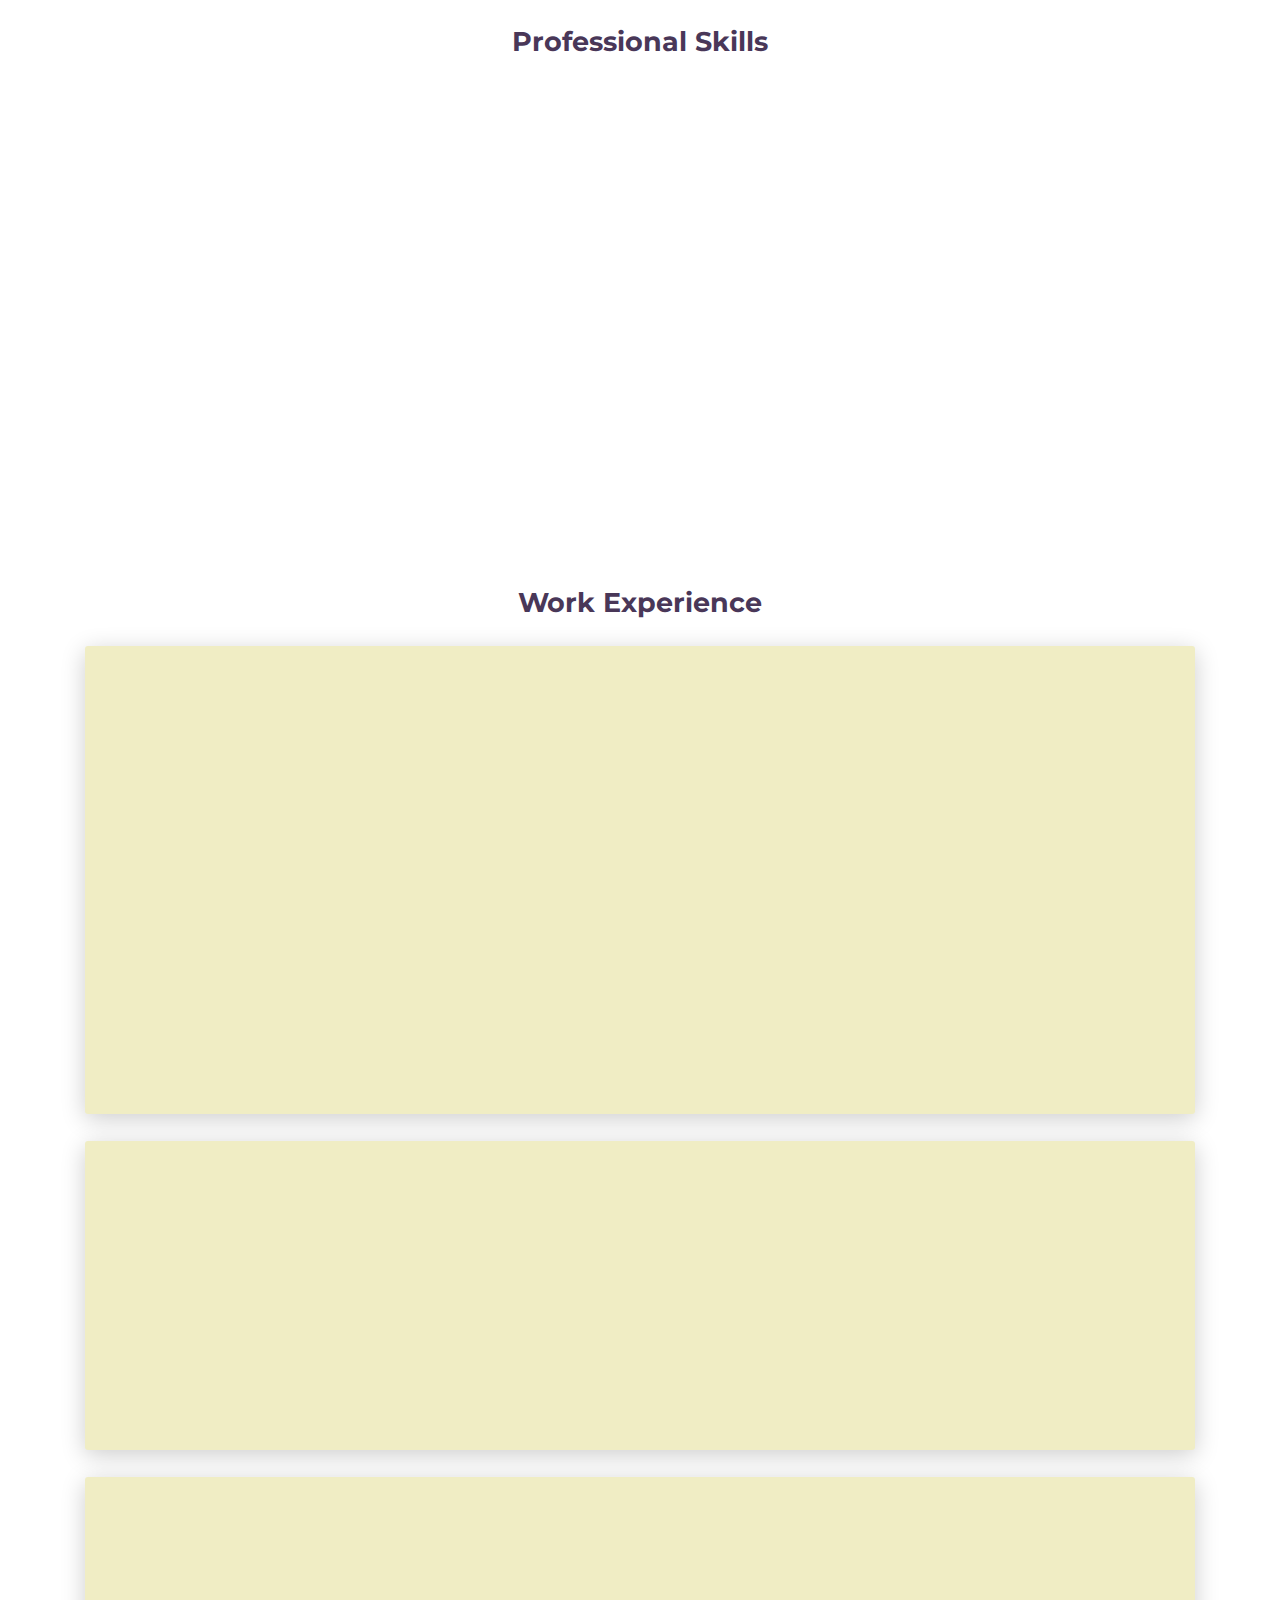
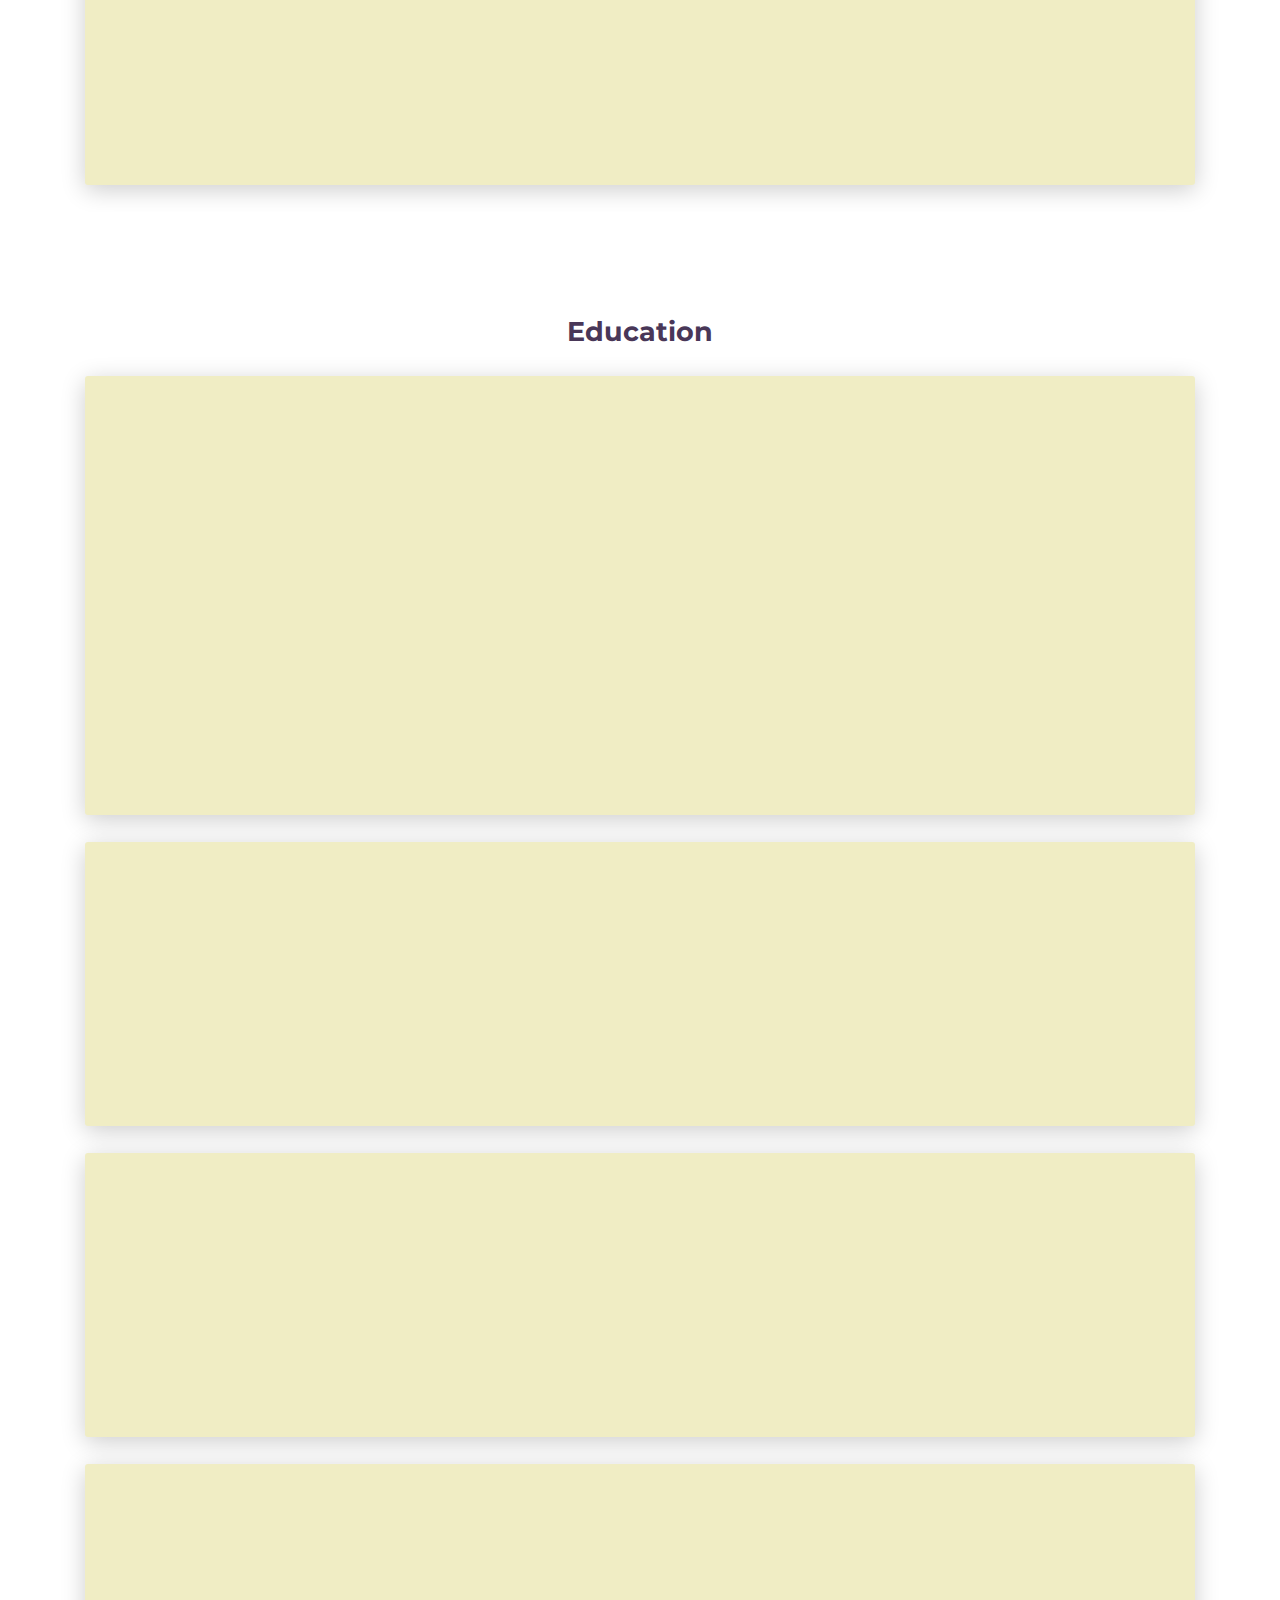
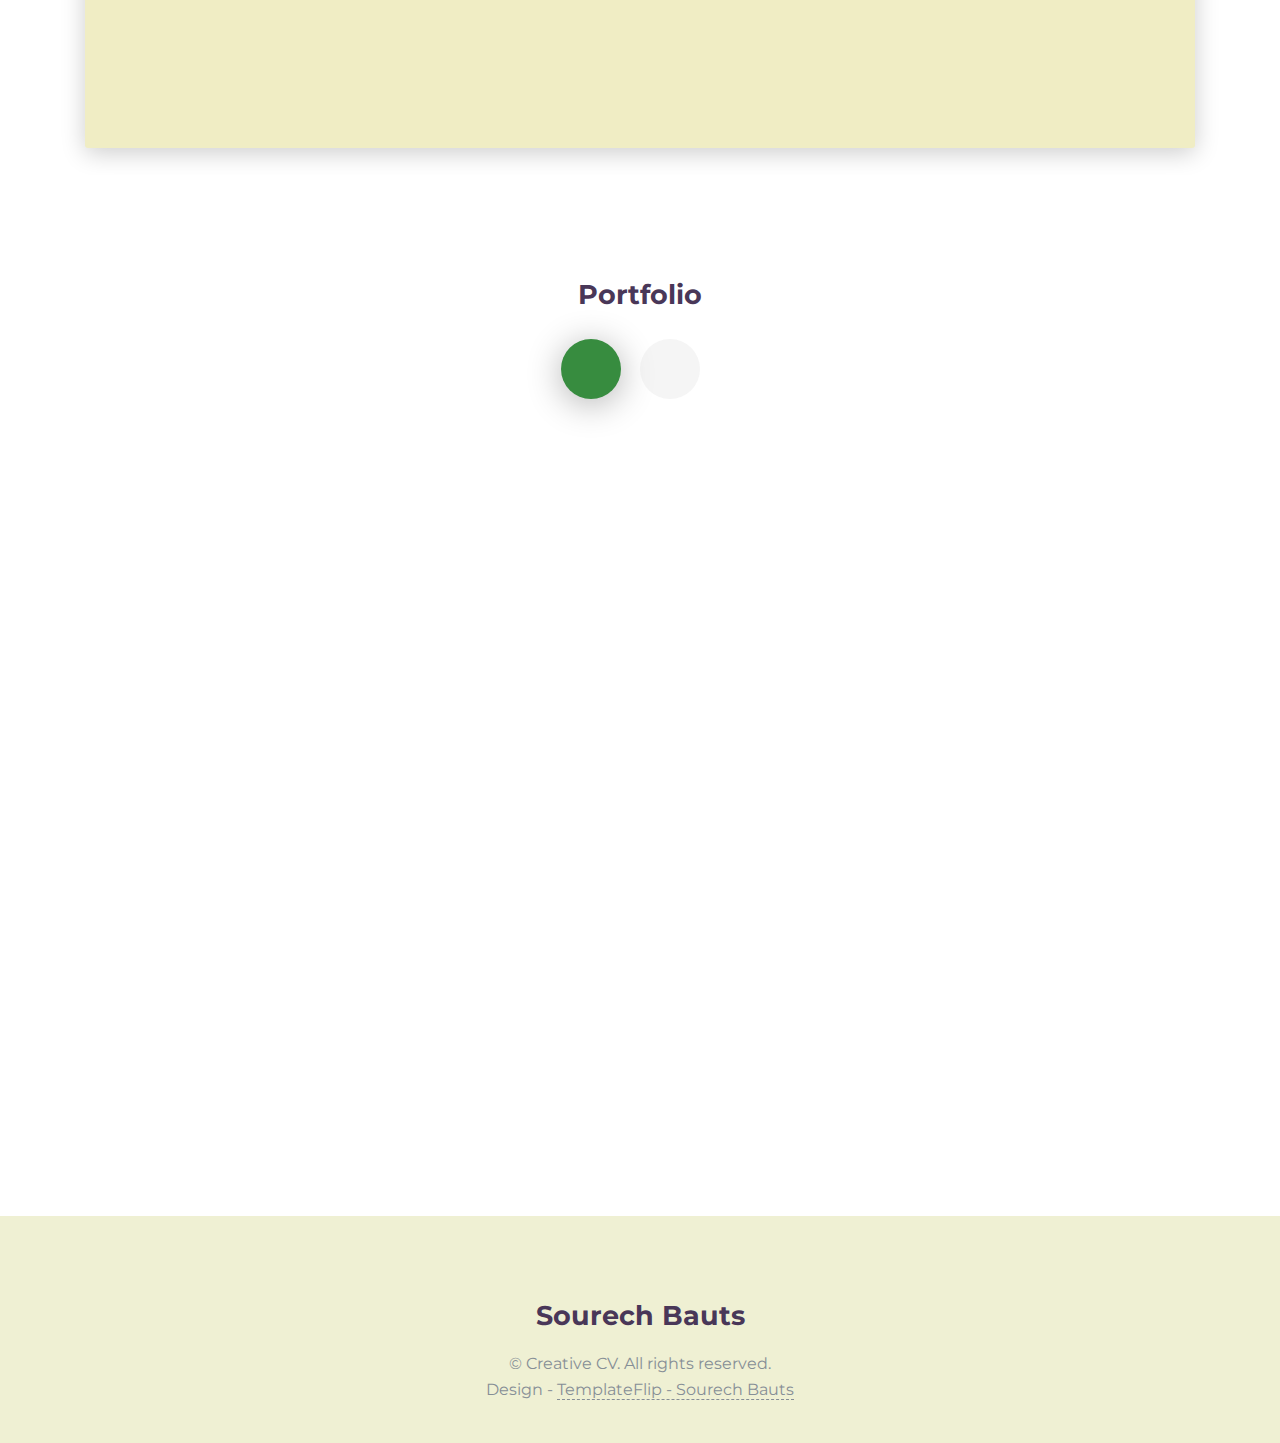
==== commit cb934471: "modif21" ====
--- a/index.html
+++ b/index.html
@@ -270,7 +270,9 @@
                                         <mark>EN</mark>
                                     </p>
                                     <br />
-                                    <p>Training and internship in Design and Development at BeCode in Brussels. In Html5, CSS3, Javascript, Bootstrap, Reactjs, viewjs, PHP, Nodejs, etc... Responsive Design.</p>
+                                    <p>Training and internship in Design and Development at BeCode in Brussels. In Html5,
+                                        CSS3, Javascript, Bootstrap, Reactjs, viewjs, PHP, Nodejs, etc ... Responsive
+                                        Design, Project Manager, Terms of Reference, Team Management, Records Management and Clients</p>
                                     <br />
                                     <p>
                                         <mark>FR</mark>
@@ -279,7 +281,7 @@
                                     <p>
                                         <em>(Formation et stage en Design et Développement chez BeCode à Bruxelles. En Html5,
                                             CSS3, Javascript, Bootstrap, Reactjs, vuejs, PHP, Nodejs, etc ... Responsive
-                                            Design.)</em>
+                                            Design, Project Manager, Cahier des charges, Gestion d'équipe, Gestion des dossiers et clients)</em>
                                     </p>
                                 </div>
                             </div>
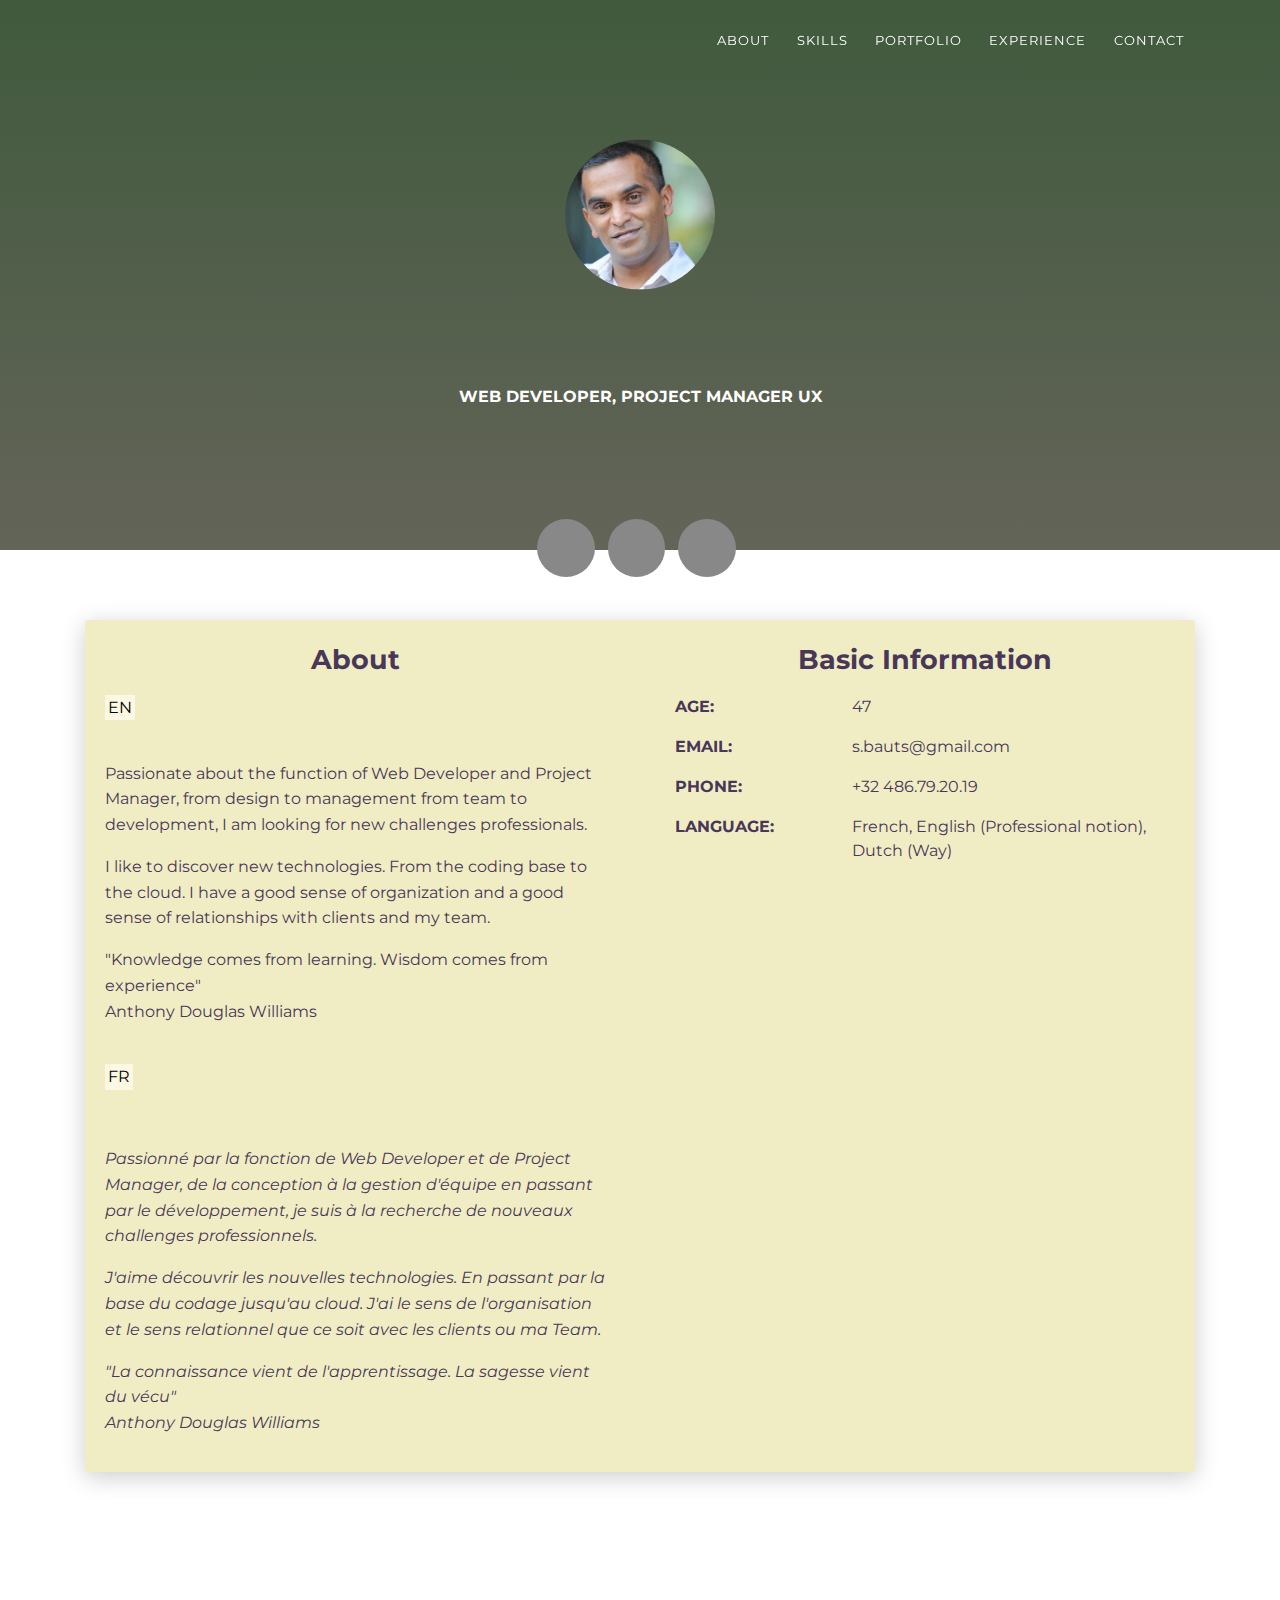
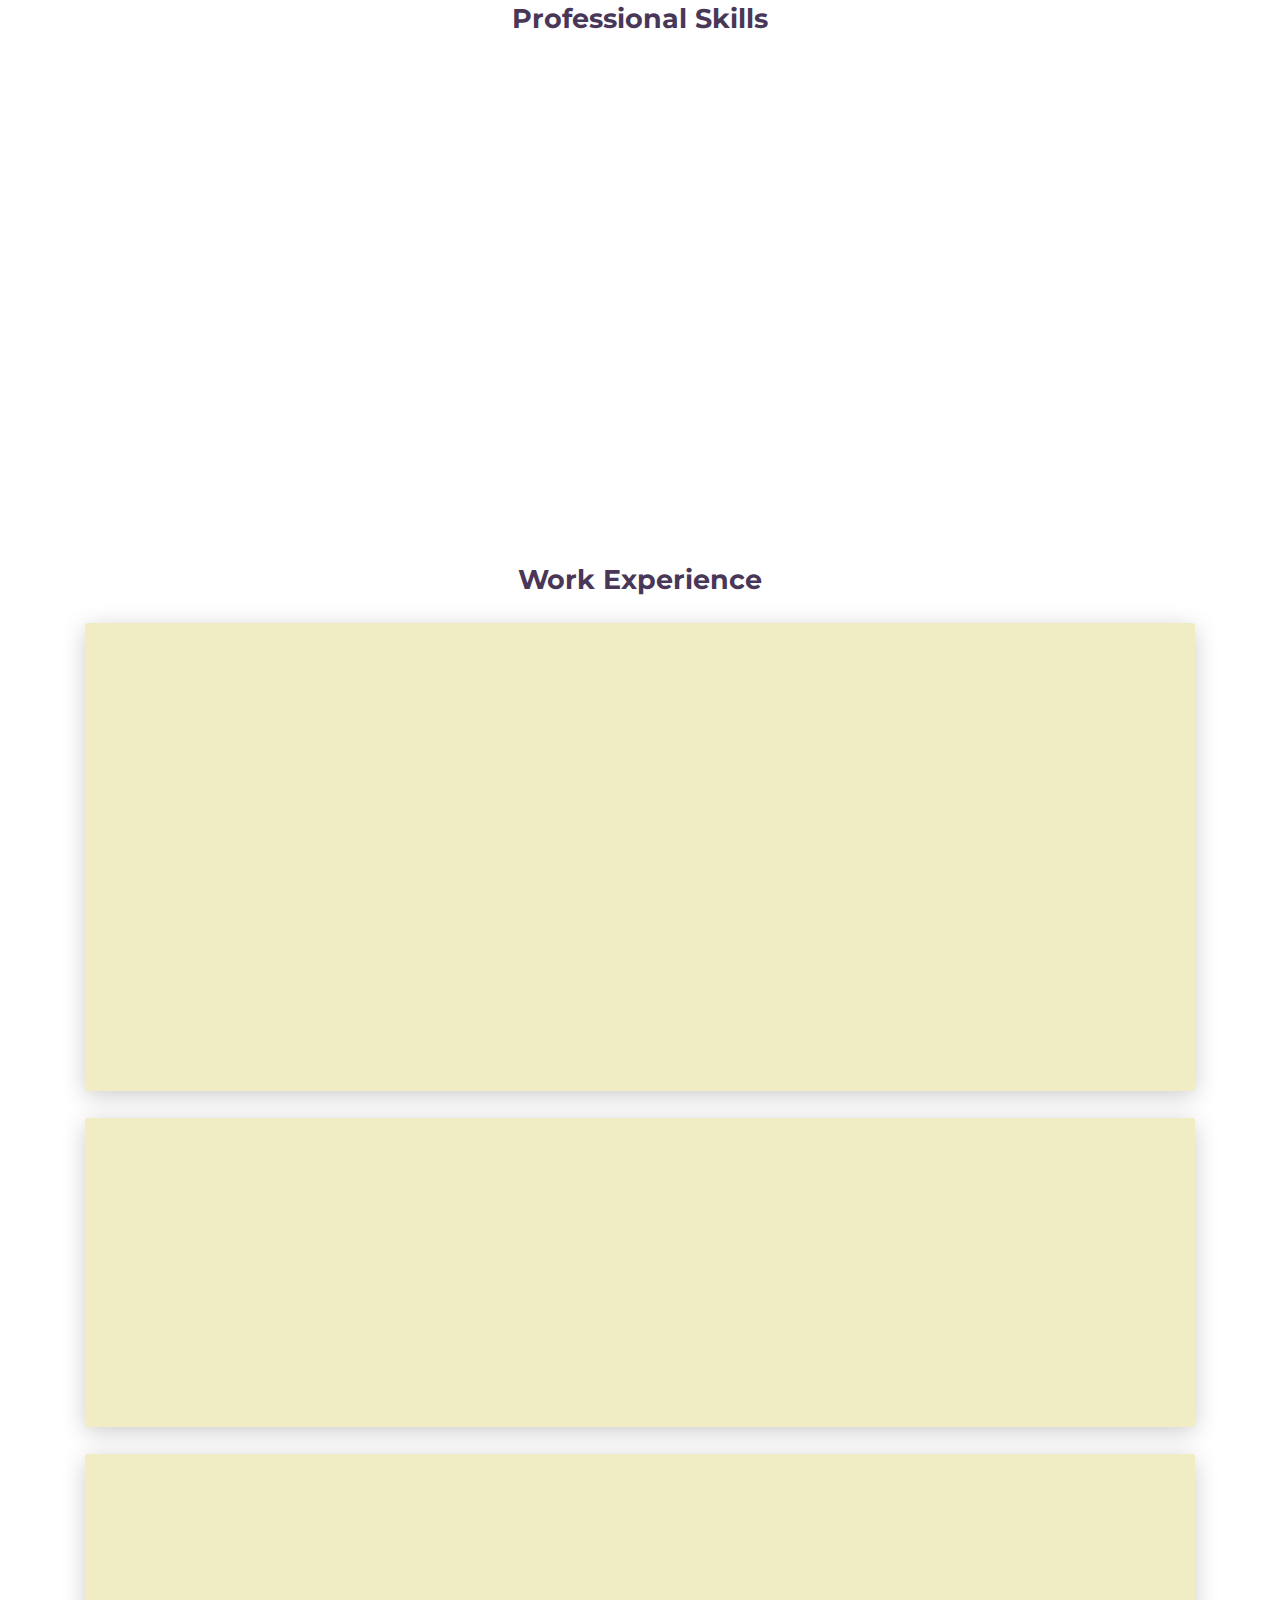
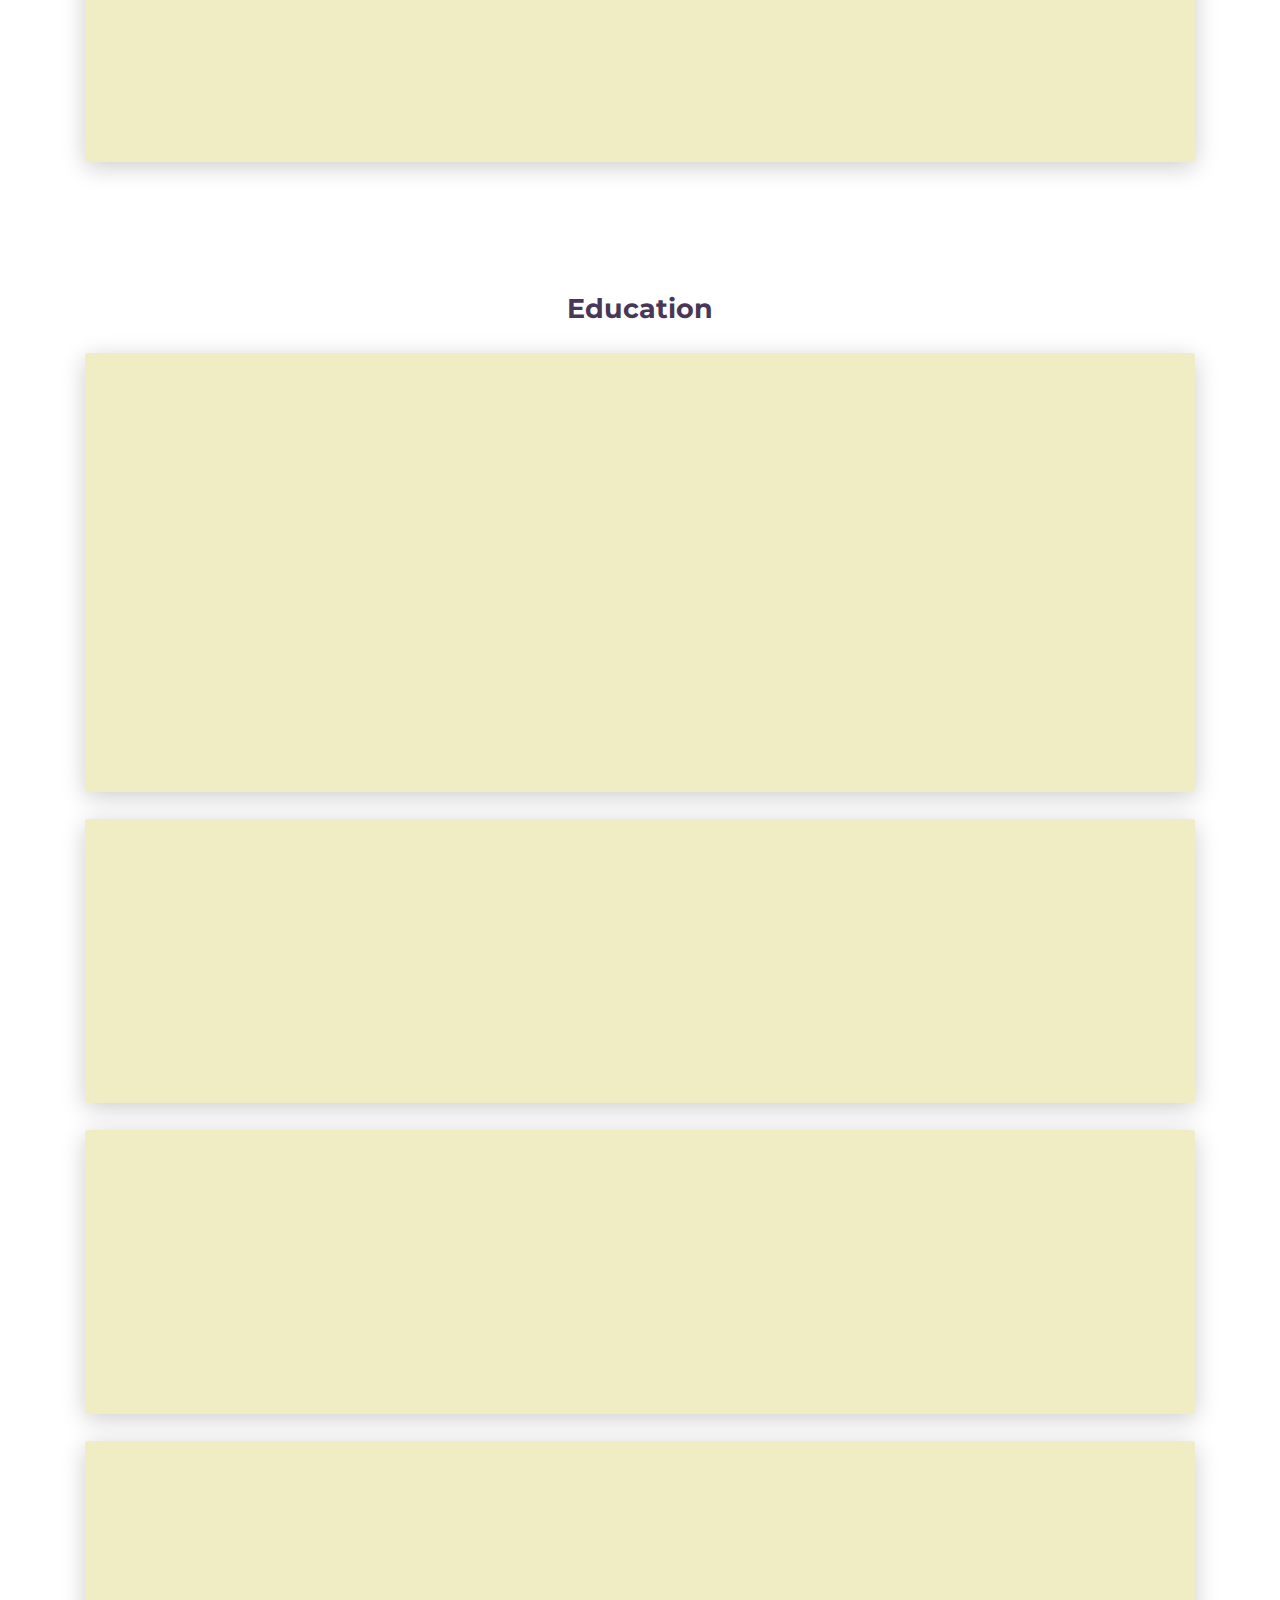
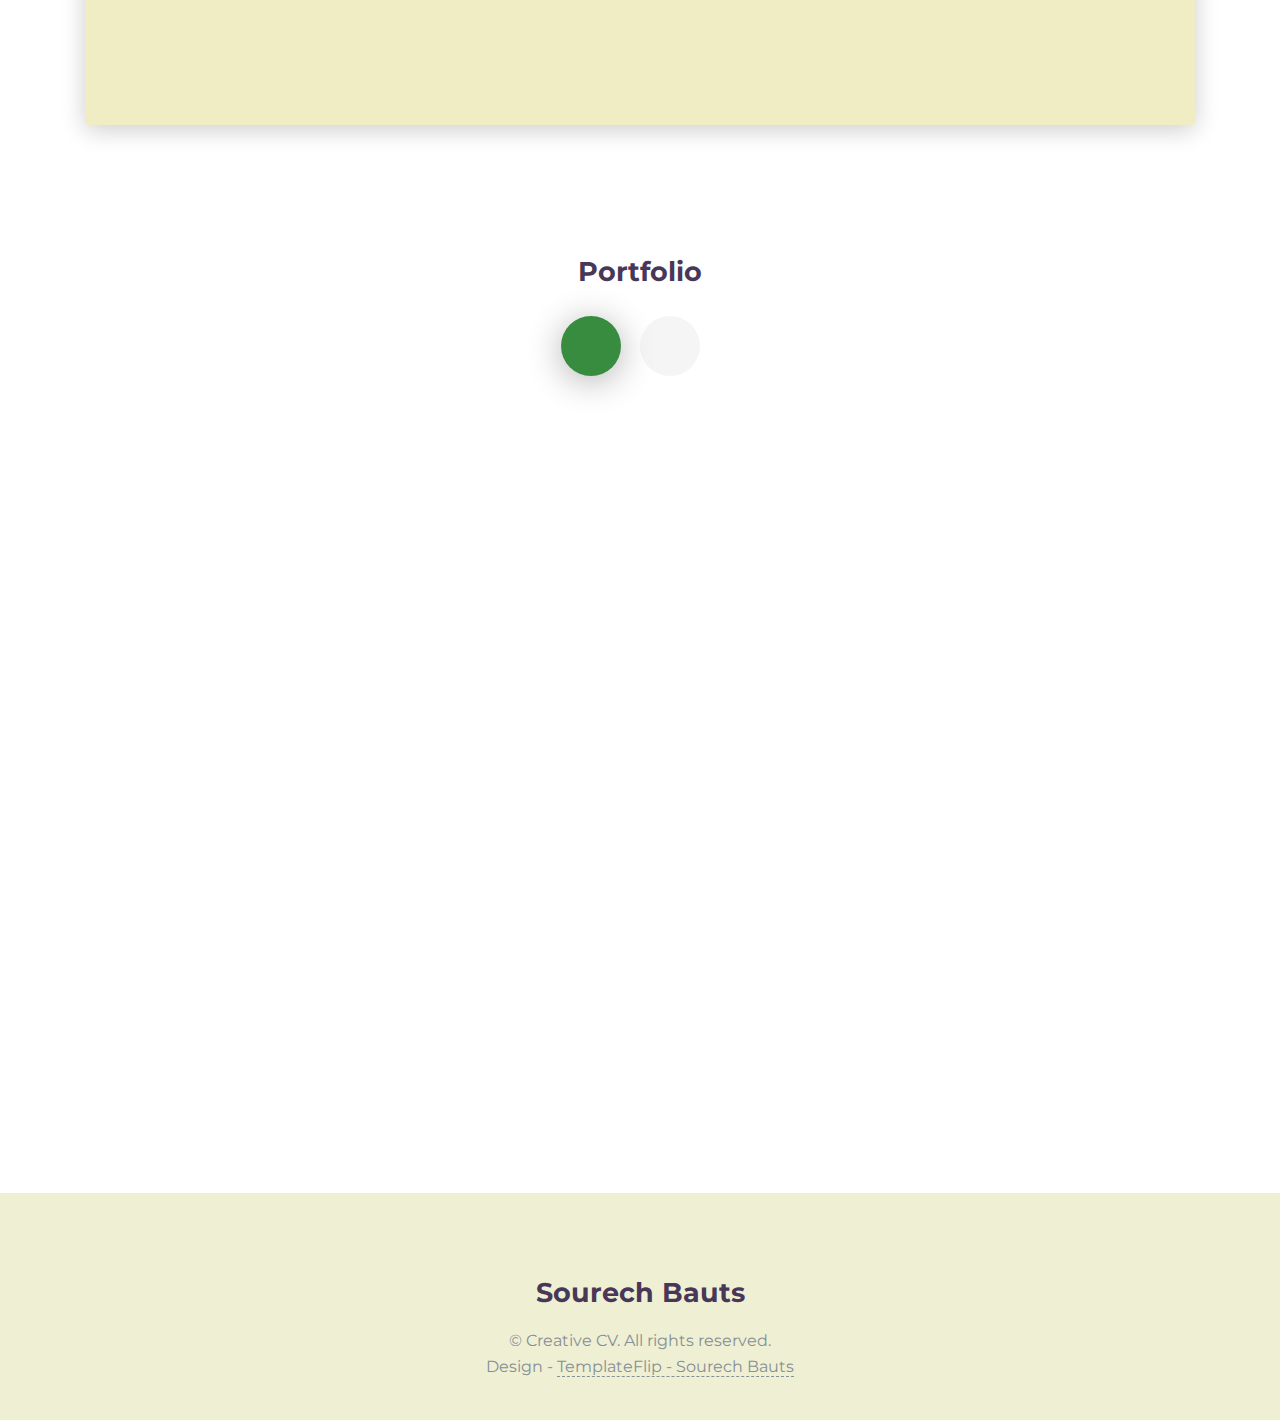
==== commit 985e0d46: "12" ====
--- a/index.html
+++ b/index.html
@@ -99,9 +99,15 @@
                                             <mark>EN</mark>
                                         </p>
                                         <br />
-                                        <p>New geek in programming and development. Passionate about the computer world and new technologies, I became Web Developper thanks to my new coder skills acquired during the formation of a great team "BeCode" based
-                                            in Brussels. Quiet, always positive and cheerful, I'm always ready to give my help and my support. I also pass on my knowledge whether in a group or individually. Worker and punctual, I like a well finished
-                                            work and in time. Passionate about reading, writing, sports, nature, archeology, discoveries and now more than ever, computing in all its forms. A little of madness also..
+                                        <p>Passionate about the function of Web Developer and Project Manager, from design to management
+                                            from team to development, I am looking for new challenges
+                                            professionals. 
+                                        </p>
+                                        <p>I like to discover new technologies. From the coding base to the cloud. I have a good sense of organization and a good sense of relationships with clients and my team.
+                                        </p>
+                                        <p>
+                                            "Knowledge comes from learning. Wisdom comes from experience"
+                                                <br>Anthony Douglas Williams
                                         </p>
                                         <br />
                                         <p>
@@ -109,15 +115,20 @@
                                         </p>
                                         <br />
                                         <p>
-                                            <em>(Nouveau geek dans la programmation et le développement. Passionné par le monde
-                                                informatique et les nouvelles technologies, je suis devenu Web Developper
-                                                grâce à mes nouveaux pouvoirs de codeur acquis lors de la formation d'une
-                                                formidable team "BeCode " basée à Bruxelles. Calme, toujours positif et de
-                                                nature joviale, je suis toujours prêt à apporter mon aide et mon soutien.
-                                                Je transmet aussi mes connaissances que ce soit en groupe ou individuellement.
-                                                Travailleur et ponctuel, j'aime le travail bien fini et dans le délai. Passionné
-                                                de lecture, d'écriture, de sports, de nature, de l'archéologie, les découvertes
-                                                et maintenant plus que jamais, l'informatique sous toutes ses formes. Un peu de folie aussi..)</em>
+                                            <em><p>
+                                                Passionné par la fonction de Web Developer et de Project Manager, de la conception à la gestion
+                                                d'équipe en passant par le développement, je suis à la recherche de nouveaux challenges
+                                                professionnels. 
+                                            </p>
+                                            <p>
+                                                J'aime découvrir les nouvelles technologies. En passant par la base du codage jusqu'au cloud. 
+                                                J'ai le sens de l'organisation et le sens relationnel que ce soit avec les clients ou ma Team.
+                                            </p>
+                                            <p>
+                                                "La connaissance vient de l'apprentissage. La sagesse vient du vécu"
+                                                <br>Anthony Douglas Williams
+                                            </p>
+                                        </em>
                                         </p>
                                     </div>
                                 </div>
@@ -128,7 +139,7 @@
                                             <div class="col-sm-4">
                                                 <strong class="text-uppercase">Age:</strong>
                                             </div>
-                                            <div class="col-sm-8">46</div>
+                                            <div class="col-sm-8">47</div>
                                         </div>
                                         <div class="row mt-3">
                                             <div class="col-sm-4">
@@ -184,57 +195,57 @@
                                         <div class="progress-container progress-primary">
                                             <span class="progress-badge">JAVASCRIPT</span>
                                             <div class="progress">
+                                                <div class="progress-bar progress-bar-primary" data-aos="progress-full" data-aos-offset="10" data-aos-duration="2000" role="progressbar" aria-valuenow="60" aria-valuemin="0" aria-valuemax="100" style="width: 70%;"></div>
+                                                <span class="progress-value">70%</span>
+                                            </div>
+                                        </div>
+                                    </div>
+                                    <div class="col-md-6">
+                                        <div class="progress-container progress-primary">
+                                            <span class="progress-badge">WordPress</span>
+                                            <div class="progress">
+                                                <div class="progress-bar progress-bar-primary" data-aos="progress-full" data-aos-offset="10" data-aos-duration="2000" role="progressbar" aria-valuenow="60" aria-valuemin="0" aria-valuemax="100" style="width: 70%;"></div>
+                                                <span class="progress-value">70%</span>
+                                            </div>
+                                        </div>
+                                    </div>
+                                </div>
+                                <div class="row">
+                                    <div class="col-md-6">
+                                        <div class="progress-container progress-primary">
+                                            <span class="progress-badge">MYSQL</span>
+                                            <div class="progress">
+                                                <div class="progress-bar progress-bar-primary" data-aos="progress-full" data-aos-offset="10" data-aos-duration="2000" role="progressbar" aria-valuenow="60" aria-valuemin="0" aria-valuemax="100" style="width: 70%;"></div>
+                                                <span class="progress-value">70%</span>
+                                            </div>
+                                        </div>
+                                    </div>
+                                    <div class="col-md-6">
+                                        <div class="progress-container progress-primary">
+                                            <span class="progress-badge">PHP</span>
+                                            <div class="progress">
                                                 <div class="progress-bar progress-bar-primary" data-aos="progress-full" data-aos-offset="10" data-aos-duration="2000" role="progressbar" aria-valuenow="60" aria-valuemin="0" aria-valuemax="100" style="width: 65%;"></div>
                                                 <span class="progress-value">65%</span>
                                             </div>
                                         </div>
                                     </div>
-                                    <div class="col-md-6">
-                                        <div class="progress-container progress-primary">
-                                            <span class="progress-badge">SASS</span>
-                                            <div class="progress">
-                                                <div class="progress-bar progress-bar-primary" data-aos="progress-full" data-aos-offset="10" data-aos-duration="2000" role="progressbar" aria-valuenow="60" aria-valuemin="0" aria-valuemax="100" style="width: 10%;"></div>
-                                                <span class="progress-value">10%</span>
-                                            </div>
-                                        </div>
-                                    </div>
-                                </div>
-                                <div class="row">
-                                    <div class="col-md-6">
-                                        <div class="progress-container progress-primary">
-                                            <span class="progress-badge">BOOTSTRAP</span>
-                                            <div class="progress">
-                                                <div class="progress-bar progress-bar-primary" data-aos="progress-full" data-aos-offset="10" data-aos-duration="2000" role="progressbar" aria-valuenow="60" aria-valuemin="0" aria-valuemax="100" style="width: 65%;"></div>
-                                                <span class="progress-value">65%</span>
-                                            </div>
-                                        </div>
-                                    </div>
-                                    <div class="col-md-6">
-                                        <div class="progress-container progress-primary">
-                                            <span class="progress-badge">PHP</span>
+                                </div>
+                                <dv class="row">
+                                    <div class="col-md-6">
+                                        <div class="progress-container progress-primary">
+                                            <span class="progress-badge">REACT.JS</span>
                                             <div class="progress">
                                                 <div class="progress-bar progress-bar-primary" data-aos="progress-full" data-aos-offset="10" data-aos-duration="2000" role="progressbar" aria-valuenow="60" aria-valuemin="0" aria-valuemax="100" style="width: 50%;"></div>
                                                 <span class="progress-value">50%</span>
                                             </div>
                                         </div>
                                     </div>
-                                </div>
-                                <dv class="row">
-                                    <div class="col-md-6">
-                                        <div class="progress-container progress-primary">
-                                            <span class="progress-badge">REACT.JS</span>
-                                            <div class="progress">
-                                                <div class="progress-bar progress-bar-primary" data-aos="progress-full" data-aos-offset="10" data-aos-duration="2000" role="progressbar" aria-valuenow="60" aria-valuemin="0" aria-valuemax="100" style="width: 5%;"></div>
-                                                <span class="progress-value">5%</span>
-                                            </div>
-                                        </div>
-                                    </div>
-                                    <div class="col-md-6">
-                                        <div class="progress-container progress-primary">
-                                            <span class="progress-badge">NODE.JS</span>
-                                            <div class="progress">
-                                                <div class="progress-bar progress-bar-primary" data-aos="progress-full" data-aos-offset="10" data-aos-duration="2000" role="progressbar" aria-valuenow="60" aria-valuemin="0" aria-valuemax="100" style="width: 5%;"></div>
-                                                <span class="progress-value">5%</span>
+                                    <div class="col-md-6">
+                                        <div class="progress-container progress-primary">
+                                            <span class="progress-badge">scrum</span>
+                                            <div class="progress">
+                                                <div class="progress-bar progress-bar-primary" data-aos="progress-full" data-aos-offset="10" data-aos-duration="2000" role="progressbar" aria-valuenow="60" aria-valuemin="0" aria-valuemax="100" style="width: 90%;"></div>
+                                                <span class="progress-value">90%</span>
                                             </div>
                                         </div>
                                     </div>
@@ -242,8 +253,8 @@
                                         <div class="progress-container progress-primary">
                                             <span class="progress-badge">UX Design</span>
                                             <div class="progress">
-                                                <div class="progress-bar progress-bar-primary" data-aos="progress-full" data-aos-offset="10" data-aos-duration="2000" role="progressbar" aria-valuenow="60" aria-valuemin="0" aria-valuemax="100" style="width: 50%;"></div>
-                                                <span class="progress-value">50%</span>
+                                                <div class="progress-bar progress-bar-primary" data-aos="progress-full" data-aos-offset="10" data-aos-duration="2000" role="progressbar" aria-valuenow="60" aria-valuemin="0" aria-valuemax="100" style="width: 75%;"></div>
+                                                <span class="progress-value">75%</span>
                                             </div>
                                         </div>
                                     </div>
@@ -270,18 +281,16 @@
                                         <mark>EN</mark>
                                     </p>
                                     <br />
-                                    <p>Training and internship in Design and Development at BeCode in Brussels. In Html5,
-                                        CSS3, Javascript, Bootstrap, Reactjs, viewjs, PHP, Nodejs, etc ... Responsive
-                                        Design, Project Manager, Terms of Reference, Team Management, Records Management and Clients</p>
+                                    <p>Training and internship in Design and Development at BeCode in Brussels. In Html5, CSS3, Javascript, Bootstrap, Reactjs, PHP, WordPress, etc... 
+                                        Responsive Design, Project Manager, Specifications, Team Management, File and Client Management.</p>
                                     <br />
                                     <p>
                                         <mark>FR</mark>
                                     </p>
                                     <br />
                                     <p>
-                                        <em>(Formation et stage en Design et Développement chez BeCode à Bruxelles. En Html5,
-                                            CSS3, Javascript, Bootstrap, Reactjs, vuejs, PHP, Nodejs, etc ... Responsive
-                                            Design, Project Manager, Cahier des charges, Gestion d'équipe, Gestion des dossiers et clients)</em>
+                                        <em>(Formation et stage en Design et Développement chez BeCode à Bruxelles. En Html5, CSS3, Javascript, Bootstrap, Reactjs, PHP, WordPress, etc.... 
+                                                Conception réactive, Gestionnaire de projet, Spécifications, Gestion d'équipe, Gestion des dossiers et des clients)</em>
                                     </p>
                                 </div>
                             </div>
@@ -360,17 +369,12 @@
                                     <p>
                                         <mark>EN</mark>
                                     </p>
-                                    <p>An excellent training teaching us the coding, the programming as well as the Agile technique in order to be able to integrate a team in a firm or startup. The training is given by incredible coaches who offer us the
-                                        power to succeed our professional career in the best possible conditions and this directly after the end of the training.</p>
+                                    <p>An excellent training course teaching us coding, programming and Agile technique in order to be able to integrate a team into a firm or startup. The training is given by incredible coaches who offer us the power to succeed in our professional career in the best possible conditions and this directly after the end of the training.</p>
                                     <p>
                                         <mark>FR</mark>
                                     </p>
                                     <p>
-                                        <em>(Une excellente formation nous apprenant le codage, la programmation ainsi que la
-                                            technique Agile afin de pouvoir intégrer une équipe dans une firme ou startup.
-                                            La formation est donnée par des coachs incroyables qui nous offrent le pouvoir
-                                            de réussir notre carrière proffessionnelle dans les meilleurs conditions possibles
-                                            et ce directement après la fin de la formation.)</em>
+                                        <em>(Une excellente formation nous apprenant le codage, la programmation ainsi que la technique Agile afin de pouvoir intégrer une équipe dans une firme ou startup. La formation est donnée par des coachs incroyables qui nous offrent le pouvoir de réussir notre carrière professionnelle dans les meilleurs conditions possibles et ce directement après la fin de la formation.)</em>
                                     </p>
                                 </div>
                             </div>
@@ -486,7 +490,7 @@
                                     <div class="cc-porfolio-image img-raised" data-aos="fade-up" data-aos-anchor-placement="top-bottom">
                                         <a href="#web-development">
                                             <figure class="cc-effect">
-                                                <img src="http://www.datadviser.com/prueba/wp-content/uploads/2015/08/frontpage.jpg" alt="Image" />
+                                                <img src="https://www.cuentamealgobueno.com/wp-content/uploads/2018/05/20180529-1-call-for-code-01.jpg" alt="Image" />
                                                 <figcaption>
                                                     <div class="h4">Project</div>
                                                     <p>Web Development</p>
@@ -497,7 +501,7 @@
                                     <div class="cc-porfolio-image img-raised" data-aos="fade-up" data-aos-anchor-placement="top-bottom">
                                         <a href="#web-development">
                                             <figure class="cc-effect">
-                                                <img src="https://www.tec.ac.cr/pensis/sites/default/files/media/img/main/internet_todo_momento_lugar.jpg" alt="Image" />
+                                                <img src="http://www.opportunitydesk.org/wp-content/uploads/2018/05/IBM-Call-for-Code-Global-Challenge-2018.jpg" alt="Image" />
                                                 <figcaption>
                                                     <div class="h4">Technologies</div>
                                                     <p>Web Development</p>
@@ -510,10 +514,10 @@
                                     <div class="cc-porfolio-image img-raised" data-aos="fade-up" data-aos-anchor-placement="top-bottom">
                                         <a href="#web-development">
                                             <figure class="cc-effect">
-                                                <img src="https://dailygeekshow.com/wp-content/uploads/2014/03/8-facettes-de-notre-cerveau-qui-ont-evolue-avec-la-technologie8.jpg" alt="Image" />
+                                                <img src="http://www.ustartbelgium.com/wp-content/uploads/2018/07/futurehomepage2.jpg" alt="Image" />
                                                 <figcaption>
-                                                    <div class="h4">Future</div>
-                                                    <p>Web Development</p>
+                                                    <div class="h4">WorkShop WordPress</div>
+                                                    <p>BeCode.org</p>
                                                 </figcaption>
                                             </figure>
                                         </a>
@@ -521,7 +525,7 @@
                                     <div class="cc-porfolio-image img-raised" data-aos="fade-up" data-aos-anchor-placement="top-bottom">
                                         <a href="#web-development">
                                             <figure class="cc-effect">
-                                                <img src="https://2k8r3p1401as2e1q7k14dguu-wpengine.netdna-ssl.com/wp-content/uploads/2018/03/boris-1024x622.jpg" alt="Image" />
+                                                <img src="https://ashesidesign.files.wordpress.com/2014/10/graphic-design-pic.gif?w=960" alt="Image" />
                                                 <figcaption>
                                                     <div class="h4">Security</div>
                                                     <p>Web Development</p>
@@ -540,7 +544,7 @@
                                     <div class="cc-porfolio-image img-raised" data-aos="fade-up" data-aos-anchor-placement="top-bottom">
                                         <a href="#Photography">
                                             <figure class="cc-effect">
-                                                <img src="https://www.empara.fr/medias/cf205f36bf027a5b0daeef118cb933ee.jpg" alt="Image" />
+                                                <img src="https://scontent-atl3-1.cdninstagram.com/vp/0a0f5ccde61d46afb636834a7bde68d5/5C85930F/t51.2885-15/e35/36604244_413404189180742_4377762153659105280_n.jpg" alt="Image" />
                                                 <figcaption>
                                                     <div class="h4"></div>
                                                     <p>Photoshoot</p>
@@ -551,10 +555,10 @@
                                     <div class="cc-porfolio-image img-raised" data-aos="fade-up" data-aos-anchor-placement="top-bottom">
                                         <a href="#Photography">
                                             <figure class="cc-effect">
-                                                <img src="https://cf.ltkcdn.net/greenliving/images/std/214954-671x450-childrens-hands-holding-planet-earth.jpg" alt="Image" />
+                                                <img src="https://pbs.twimg.com/media/DfE9uoeUYAE-7rb.jpg" alt="Image" />
                                                 <figcaption>
                                                     <div class="h4"></div>
-                                                    <p>Green Earth</p>
+                                                    <p></p>
                                                 </figcaption>
                                             </figure>
                                         </a>
@@ -564,10 +568,10 @@
                                     <div class="cc-porfolio-image img-raised" data-aos="fade-up" data-aos-anchor-placement="top-bottom">
                                         <a href="#Photography">
                                             <figure class="cc-effect">
-                                                <img src="http://guerirauquotidien.com/wp-content/uploads/2017/10/Namaste-2.jpeg" alt="Image" />
+                                                <img src="https://scontent.fbru2-1.fna.fbcdn.net/v/t1.0-9/22450026_1709437122461234_2620584429825247309_n.jpg?_nc_cat=101&_nc_ht=scontent.fbru2-1.fna&oh=4d87c49726687443e722e2e9323f307d&oe=5C3D6311" alt="Image" />
                                                 <figcaption>
                                                     <div class="h4"></div>
-                                                    <p>World "Namaste"</p>
+                                                    <p></p>
                                                 </figcaption>
                                             </figure>
                                         </a>
@@ -575,7 +579,7 @@
                                     <div class="cc-porfolio-image img-raised" data-aos="fade-up" data-aos-anchor-placement="top-bottom">
                                         <a href="#Photography">
                                             <figure class="cc-effect">
-                                                <img src="https://www.potdecitations.com/citations/165420.jpg" alt="Image" />
+                                                <img src="https://top-citations-proverbes.com/wp-content/uploads/2015/03/1395.jpg" alt="Image" />
                                                 <figcaption>
                                                     <div class="h4"></div>
                                                     <p>Citations</p>
@@ -655,7 +659,7 @@
                                             <p class="mb-0">
                                                 <strong>Phone</strong>
                                             </p>
-                                            <h4>+32.486.79.20.19</h4>
+                                            <h4>0486.79.20.19</h4>
                                             <p class="mb-0">
                                                 <strong>Email</strong>
                                             </p>
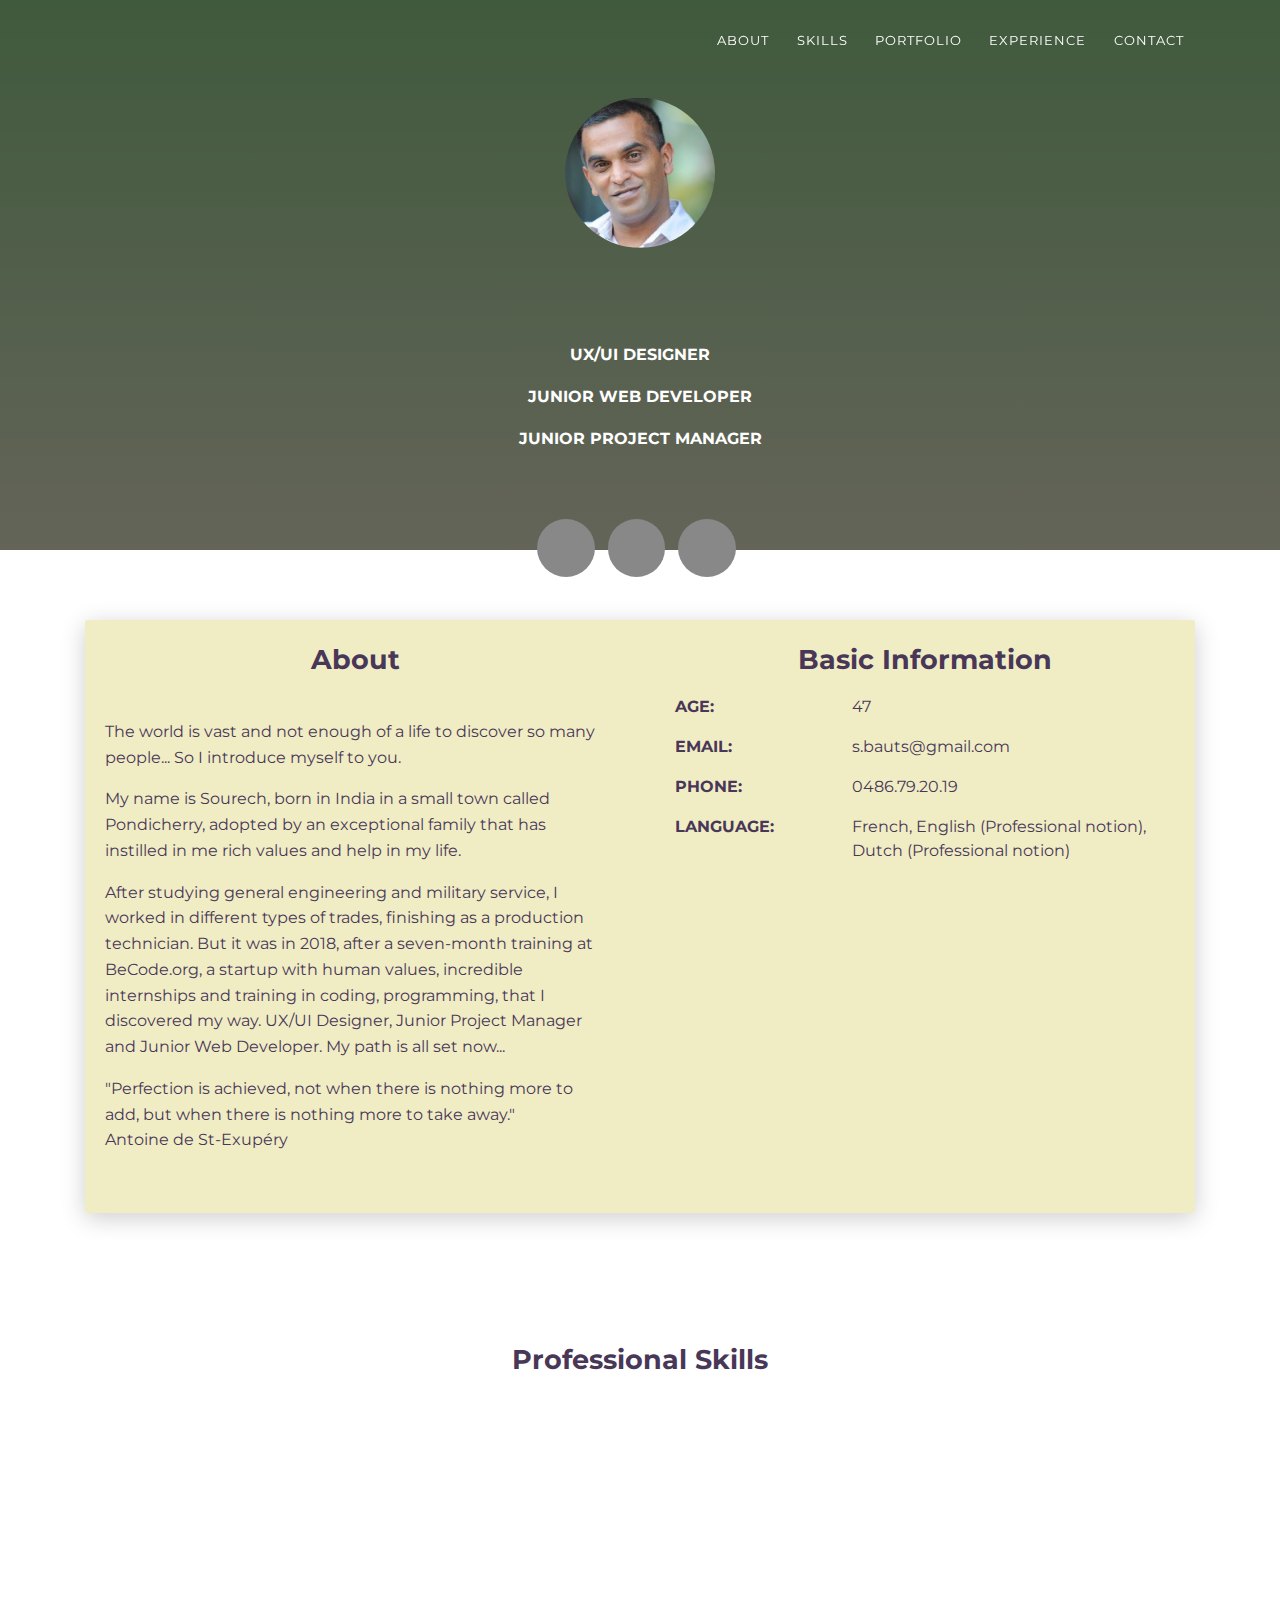
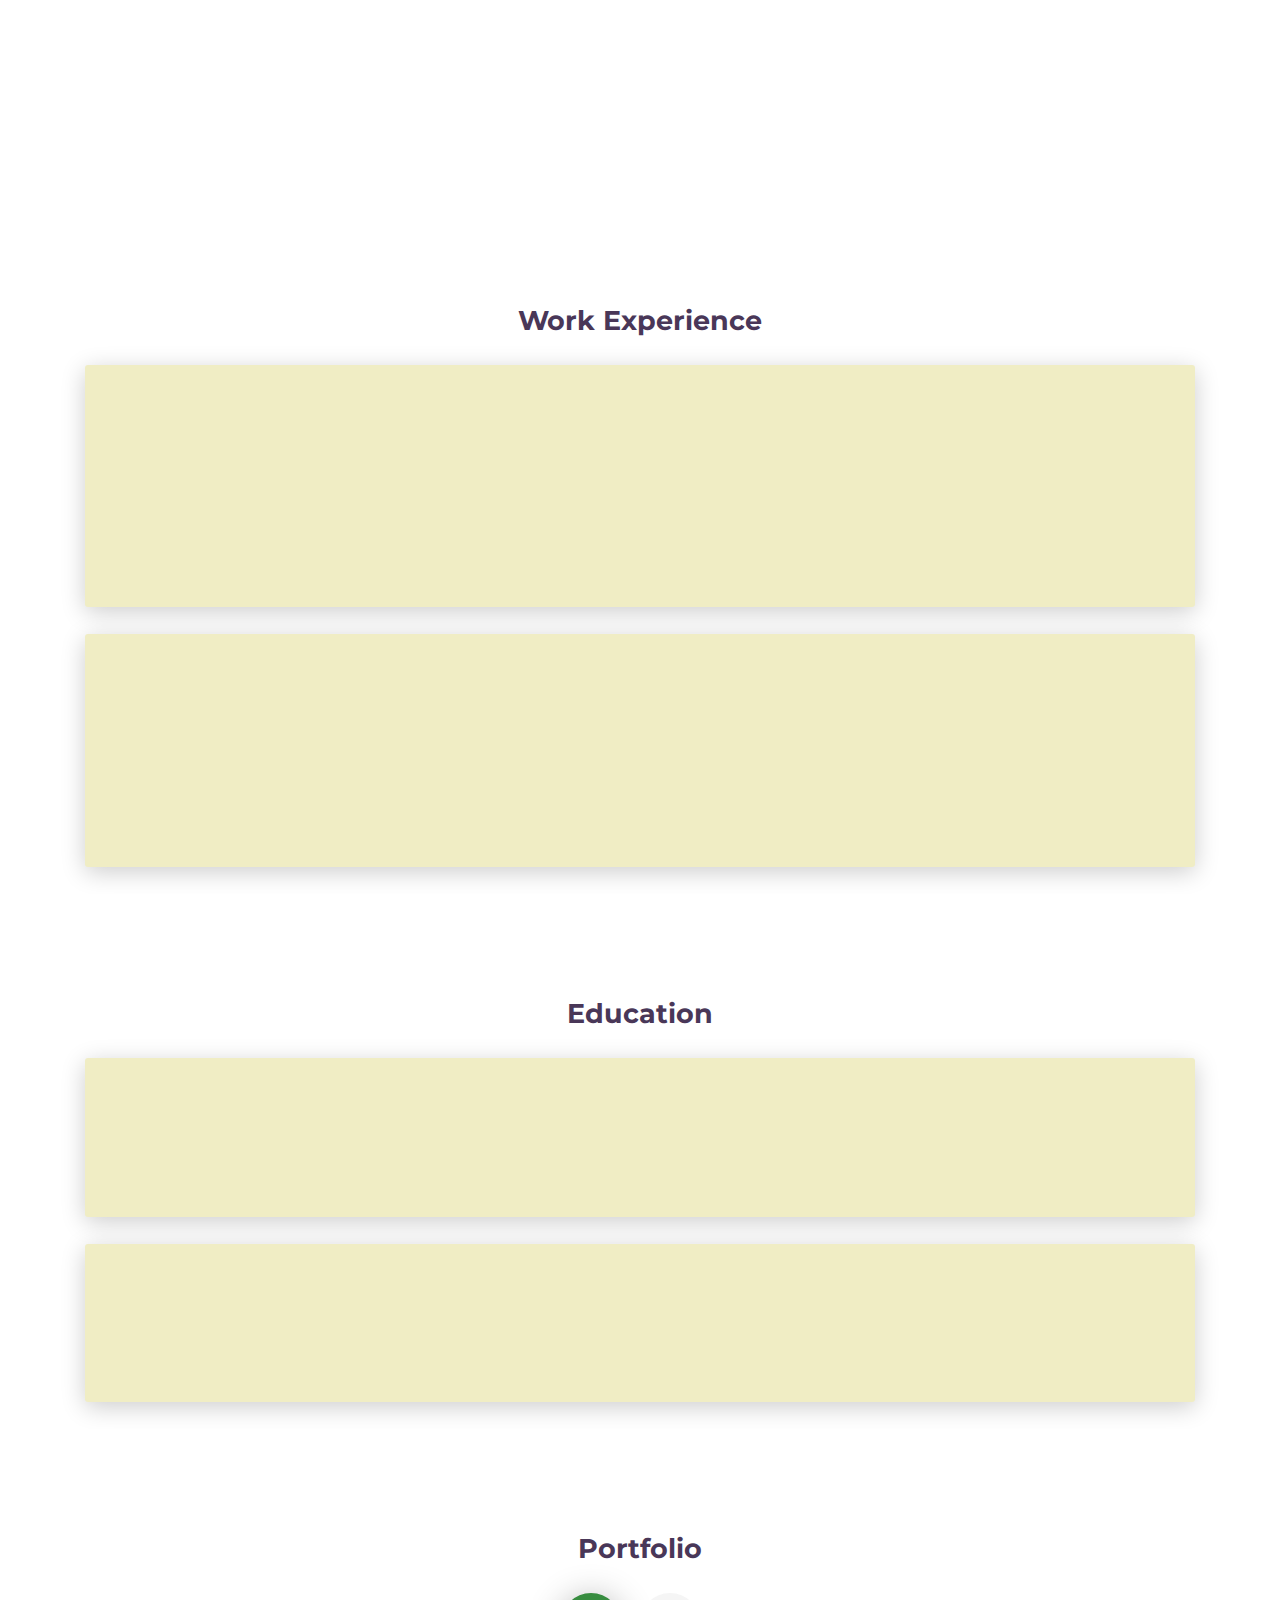
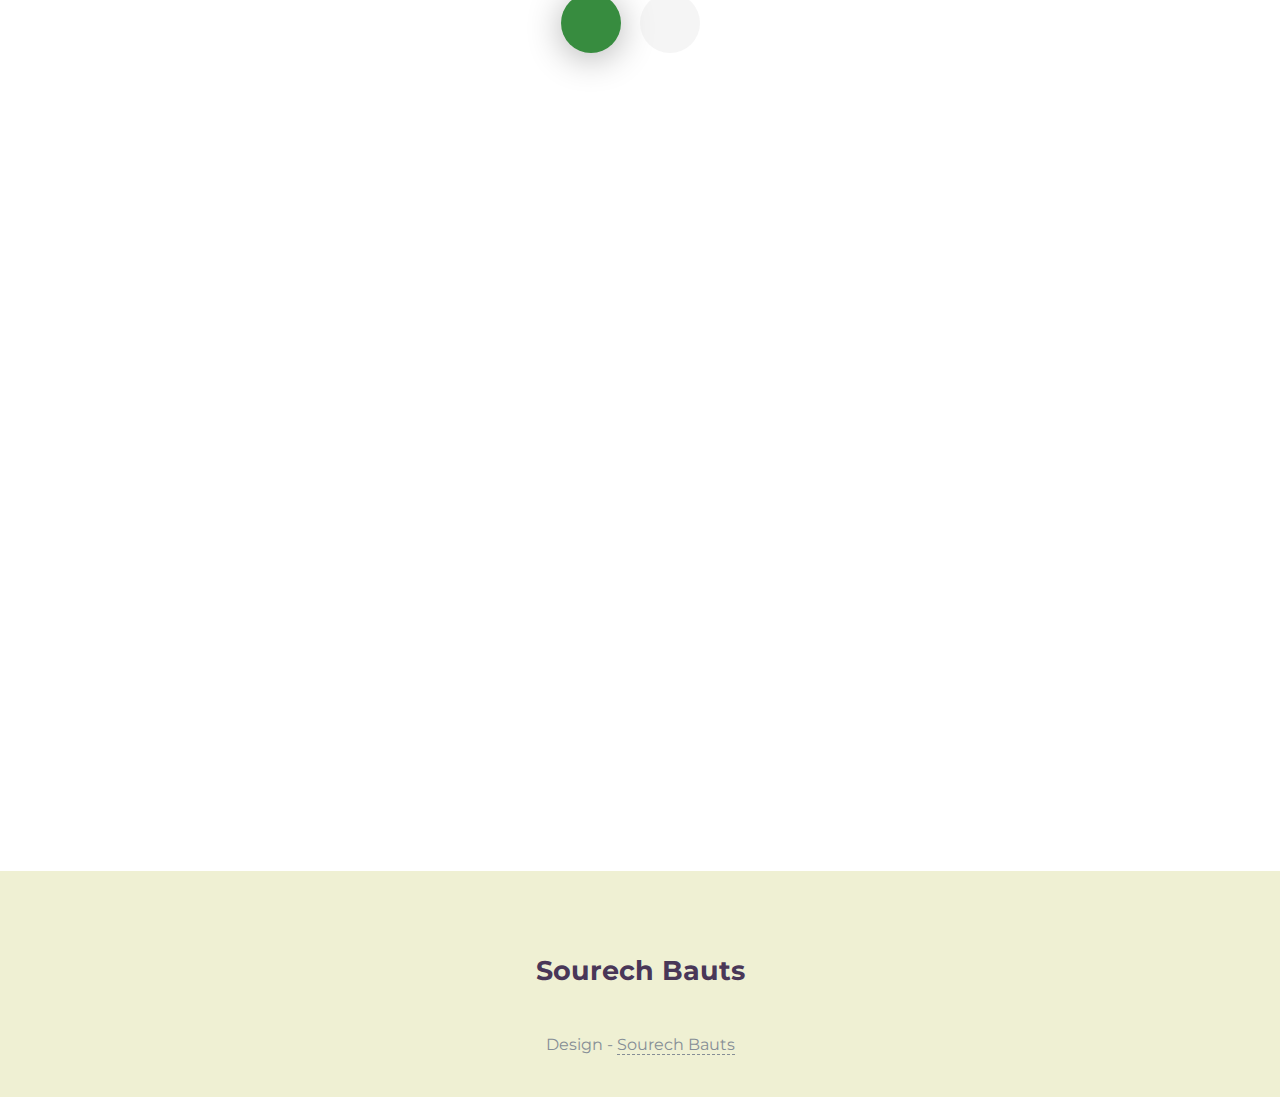
==== commit 2b86b074: "23" ====
--- a/index.html
+++ b/index.html
@@ -68,7 +68,9 @@
                                     </a>
                                 </div>
                                 <div class="h2 title">Sourech Bauts</div>
-                                <p class="category text-white">Web Developer, Project Manager UX</p>
+                                <p class="category text-white">UX/UI DESIGNER</p>
+                                <p class="category text-white">JUNIOR WEB DEVELOPER</p>
+                                <p class="category text-white">JUNIOR PROJECT MANAGER</p>
                             </div>
                         </div>
                         <div class="section">
@@ -95,41 +97,19 @@
                                 <div class="col-lg-6 col-md-12">
                                     <div class="card-body">
                                         <div class="h4 mt-0 title">About</div>
+                                        <br />
+                                        <p>The world is vast and not enough of a life to discover so many people... So I introduce myself to you.
+                                        </p>
+                                        <p>My name is Sourech, born in India in a small town called Pondicherry, adopted by an exceptional family that has instilled in me rich values and help in my life.
+                                        </p>
+                                        <p>After studying general engineering and military service, I worked in different types of trades, finishing as a production technician. But it was in 2018, after a seven-month training at BeCode.org, a startup with
+                                            human values, incredible internships and training in coding, programming, that I discovered my way. UX/UI Designer, Junior Project Manager and Junior Web Developer. My path is all set now...
+                                        </p>
                                         <p>
-                                            <mark>EN</mark>
+                                            "Perfection is achieved, not when there is nothing more to add, but when there is nothing more to take away."
+                                            <br>Antoine de St-Exupéry
                                         </p>
                                         <br />
-                                        <p>Passionate about the function of Web Developer and Project Manager, from design to management
-                                            from team to development, I am looking for new challenges
-                                            professionals. 
-                                        </p>
-                                        <p>I like to discover new technologies. From the coding base to the cloud. I have a good sense of organization and a good sense of relationships with clients and my team.
-                                        </p>
-                                        <p>
-                                            "Knowledge comes from learning. Wisdom comes from experience"
-                                                <br>Anthony Douglas Williams
-                                        </p>
-                                        <br />
-                                        <p>
-                                            <mark>FR</mark>
-                                        </p>
-                                        <br />
-                                        <p>
-                                            <em><p>
-                                                Passionné par la fonction de Web Developer et de Project Manager, de la conception à la gestion
-                                                d'équipe en passant par le développement, je suis à la recherche de nouveaux challenges
-                                                professionnels. 
-                                            </p>
-                                            <p>
-                                                J'aime découvrir les nouvelles technologies. En passant par la base du codage jusqu'au cloud. 
-                                                J'ai le sens de l'organisation et le sens relationnel que ce soit avec les clients ou ma Team.
-                                            </p>
-                                            <p>
-                                                "La connaissance vient de l'apprentissage. La sagesse vient du vécu"
-                                                <br>Anthony Douglas Williams
-                                            </p>
-                                        </em>
-                                        </p>
                                     </div>
                                 </div>
                                 <div class="col-lg-6 col-md-12">
@@ -151,13 +131,13 @@
                                             <div class="col-sm-4">
                                                 <strong class="text-uppercase">Phone:</strong>
                                             </div>
-                                            <div class="col-sm-8">+32 486.79.20.19</div>
+                                            <div class="col-sm-8">0486.79.20.19</div>
                                         </div>
                                         <div class="row mt-3">
                                             <div class="col-sm-4">
                                                 <strong class="text-uppercase">Language:</strong>
                                             </div>
-                                            <div class="col-sm-8">French, English (Professional notion), Dutch (Way)</div>
+                                            <div class="col-sm-8">French, English (Professional notion), Dutch (Professional notion)</div>
                                         </div>
                                     </div>
                                 </div>
@@ -175,8 +155,8 @@
                                         <div class="progress-container progress-primary">
                                             <span class="progress-badge">HTML</span>
                                             <div class="progress">
-                                                <div class="progress-bar progress-bar-primary" data-aos="progress-full" data-aos-offset="10" data-aos-duration="2000" role="progressbar" aria-valuenow="60" aria-valuemin="0" aria-valuemax="100" style="width: 75%;"></div>
-                                                <span class="progress-value">75%</span>
+                                                <div class="progress-bar progress-bar-primary" data-aos="progress-full" data-aos-offset="10" data-aos-duration="2000" role="progressbar" aria-valuenow="60" aria-valuemin="0" aria-valuemax="100" style="width: 100%;"></div>
+                                                <span class="progress-value">100%</span>
                                             </div>
                                         </div>
                                     </div>
@@ -184,8 +164,8 @@
                                         <div class="progress-container progress-primary">
                                             <span class="progress-badge">CSS</span>
                                             <div class="progress">
-                                                <div class="progress-bar progress-bar-primary" data-aos="progress-full" data-aos-offset="10" data-aos-duration="2000" role="progressbar" aria-valuenow="60" aria-valuemin="0" aria-valuemax="100" style="width: 75%;"></div>
-                                                <span class="progress-value">75%</span>
+                                                <div class="progress-bar progress-bar-primary" data-aos="progress-full" data-aos-offset="10" data-aos-duration="2000" role="progressbar" aria-valuenow="60" aria-valuemin="0" aria-valuemax="100" style="width: 90%;"></div>
+                                                <span class="progress-value">90%</span>
                                             </div>
                                         </div>
                                     </div>
@@ -194,55 +174,46 @@
                                     <div class="col-md-6">
                                         <div class="progress-container progress-primary">
                                             <span class="progress-badge">JAVASCRIPT</span>
+                                            <div class="progress">
+                                                <div class="progress-bar progress-bar-primary" data-aos="progress-full" data-aos-offset="10" data-aos-duration="2000" role="progressbar" aria-valuenow="60" aria-valuemin="0" aria-valuemax="100" style="width: 85%;"></div>
+                                                <span class="progress-value">85%</span>
+                                            </div>
+                                        </div>
+                                    </div>
+                                    <div class="col-md-6">
+                                        <div class="progress-container progress-primary">
+                                            <span class="progress-badge">WordPress</span>
+                                            <div class="progress">
+                                                <div class="progress-bar progress-bar-primary" data-aos="progress-full" data-aos-offset="10" data-aos-duration="2000" role="progressbar" aria-valuenow="60" aria-valuemin="0" aria-valuemax="100" style="width: 80%;"></div>
+                                                <span class="progress-value">80%</span>
+                                            </div>
+                                        </div>
+                                    </div>
+                                </div>
+                                <div class="row">
+                                    <div class="col-md-6">
+                                        <div class="progress-container progress-primary">
+                                            <span class="progress-badge">Agile</span>
+                                            <div class="progress">
+                                                <div class="progress-bar progress-bar-primary" data-aos="progress-full" data-aos-offset="10" data-aos-duration="2000" role="progressbar" aria-valuenow="60" aria-valuemin="0" aria-valuemax="100" style="width: 80%;"></div>
+                                                <span class="progress-value">80%</span>
+                                            </div>
+                                        </div>
+                                    </div>
+                                    <div class="col-md-6">
+                                        <div class="progress-container progress-primary">
+                                            <span class="progress-badge">React.js</span>
                                             <div class="progress">
                                                 <div class="progress-bar progress-bar-primary" data-aos="progress-full" data-aos-offset="10" data-aos-duration="2000" role="progressbar" aria-valuenow="60" aria-valuemin="0" aria-valuemax="100" style="width: 70%;"></div>
                                                 <span class="progress-value">70%</span>
                                             </div>
                                         </div>
                                     </div>
-                                    <div class="col-md-6">
-                                        <div class="progress-container progress-primary">
-                                            <span class="progress-badge">WordPress</span>
-                                            <div class="progress">
-                                                <div class="progress-bar progress-bar-primary" data-aos="progress-full" data-aos-offset="10" data-aos-duration="2000" role="progressbar" aria-valuenow="60" aria-valuemin="0" aria-valuemax="100" style="width: 70%;"></div>
-                                                <span class="progress-value">70%</span>
-                                            </div>
-                                        </div>
-                                    </div>
-                                </div>
-                                <div class="row">
-                                    <div class="col-md-6">
-                                        <div class="progress-container progress-primary">
-                                            <span class="progress-badge">MYSQL</span>
-                                            <div class="progress">
-                                                <div class="progress-bar progress-bar-primary" data-aos="progress-full" data-aos-offset="10" data-aos-duration="2000" role="progressbar" aria-valuenow="60" aria-valuemin="0" aria-valuemax="100" style="width: 70%;"></div>
-                                                <span class="progress-value">70%</span>
-                                            </div>
-                                        </div>
-                                    </div>
-                                    <div class="col-md-6">
-                                        <div class="progress-container progress-primary">
-                                            <span class="progress-badge">PHP</span>
-                                            <div class="progress">
-                                                <div class="progress-bar progress-bar-primary" data-aos="progress-full" data-aos-offset="10" data-aos-duration="2000" role="progressbar" aria-valuenow="60" aria-valuemin="0" aria-valuemax="100" style="width: 65%;"></div>
-                                                <span class="progress-value">65%</span>
-                                            </div>
-                                        </div>
-                                    </div>
                                 </div>
                                 <dv class="row">
                                     <div class="col-md-6">
                                         <div class="progress-container progress-primary">
-                                            <span class="progress-badge">REACT.JS</span>
-                                            <div class="progress">
-                                                <div class="progress-bar progress-bar-primary" data-aos="progress-full" data-aos-offset="10" data-aos-duration="2000" role="progressbar" aria-valuenow="60" aria-valuemin="0" aria-valuemax="100" style="width: 50%;"></div>
-                                                <span class="progress-value">50%</span>
-                                            </div>
-                                        </div>
-                                    </div>
-                                    <div class="col-md-6">
-                                        <div class="progress-container progress-primary">
-                                            <span class="progress-badge">scrum</span>
+                                            <span class="progress-badge">Project Management</span>
                                             <div class="progress">
                                                 <div class="progress-bar progress-bar-primary" data-aos="progress-full" data-aos-offset="10" data-aos-duration="2000" role="progressbar" aria-valuenow="60" aria-valuemin="0" aria-valuemax="100" style="width: 90%;"></div>
                                                 <span class="progress-value">90%</span>
@@ -251,7 +222,16 @@
                                     </div>
                                     <div class="col-md-6">
                                         <div class="progress-container progress-primary">
-                                            <span class="progress-badge">UX Design</span>
+                                            <span class="progress-badge">Scrum</span>
+                                            <div class="progress">
+                                                <div class="progress-bar progress-bar-primary" data-aos="progress-full" data-aos-offset="10" data-aos-duration="2000" role="progressbar" aria-valuenow="60" aria-valuemin="0" aria-valuemax="100" style="width: 100%;"></div>
+                                                <span class="progress-value">100%</span>
+                                            </div>
+                                        </div>
+                                    </div>
+                                    <div class="col-md-6">
+                                        <div class="progress-container progress-primary">
+                                            <span class="progress-badge">UX/UI Design</span>
                                             <div class="progress">
                                                 <div class="progress-bar progress-bar-primary" data-aos="progress-full" data-aos-offset="10" data-aos-duration="2000" role="progressbar" aria-valuenow="60" aria-valuemin="0" aria-valuemax="100" style="width: 75%;"></div>
                                                 <span class="progress-value">75%</span>
@@ -270,27 +250,16 @@
                         <div class="row">
                             <div class="col-md-3 bg-primary" data-aos="fade-right" data-aos-offset="50" data-aos-duration="500">
                                 <div class="card-body cc-experience-header">
-                                    <p>May 2018 - Present</p>
-                                    <div class="h5">BeCode</div>
+                                    <p>May 2018 - December 2018</p>
+                                    <div class="h5">BeCode.org</div>
                                 </div>
                             </div>
                             <div class="col-md-9" data-aos="fade-left" data-aos-offset="50" data-aos-duration="500">
                                 <div class="card-body">
-                                    <div class="h5">Web Developer (Front End & Back End) and Project Manager UX</div>
-                                    <p>
-                                        <mark>EN</mark>
-                                    </p>
+                                    <div class="h5">UX/UI Designer - Junior Web Developer - Junior Project Manager</div>
                                     <br />
-                                    <p>Training and internship in Design and Development at BeCode in Brussels. In Html5, CSS3, Javascript, Bootstrap, Reactjs, PHP, WordPress, etc... 
-                                        Responsive Design, Project Manager, Specifications, Team Management, File and Client Management.</p>
-                                    <br />
-                                    <p>
-                                        <mark>FR</mark>
-                                    </p>
-                                    <br />
-                                    <p>
-                                        <em>(Formation et stage en Design et Développement chez BeCode à Bruxelles. En Html5, CSS3, Javascript, Bootstrap, Reactjs, PHP, WordPress, etc.... 
-                                                Conception réactive, Gestionnaire de projet, Spécifications, Gestion d'équipe, Gestion des dossiers et des clients)</em>
+                                    <p>Training and internship in Design and Development at BeCode in Brussels. In Html5, CSS3, Javascript, PHP, React.js, WordPress, scrum, .. Reactive Design, Project Manager, Specifications, Team Management, Records and
+                                        Client Management.
                                     </p>
                                 </div>
                             </div>
@@ -307,44 +276,7 @@
                             <div class="col-md-9" data-aos="fade-left" data-aos-offset="50" data-aos-duration="500">
                                 <div class="card-body">
                                     <div class="h5">Production Technician & Administrative employee</div>
-                                    <p>
-                                        <mark>EN</mark>
-                                    </p>
                                     <p>Cellular and Viral Culture in Hepatitis A - Administrative employee - Process operator in sterile area - Administrative tasks: correction Batch Record, team planning, encoding, table ..</p>
-                                    <p>
-                                        <mark>FR</mark>
-                                    </p>
-                                    <p>
-                                        <em>(Culture Cellulaire et Virale en Hépatite A - Employé Administratif - Opérateur Process
-                                            en zone stérile - Tâches Administratives : correction Batch Record, planning
-                                            équipe, encodage, tableau ..)</em>
-                                    </p>
-                                </div>
-                            </div>
-                        </div>
-                    </div>
-                    <div class="card">
-                        <div class="row">
-                            <div class="col-md-3 bg-primary" data-aos="fade-right" data-aos-offset="50" data-aos-duration="500">
-                                <div class="card-body cc-experience-header">
-                                    <p>Janvier 1996 - Augustus 2005</p>
-                                    <div class="h5">Hody SA</div>
-                                </div>
-                            </div>
-                            <div class="col-md-9" data-aos="fade-left" data-aos-offset="50" data-aos-duration="500">
-                                <div class="card-body">
-                                    <div class="h5">Commercial employee</div>
-                                    <p>
-                                        <mark>EN</mark>
-                                    </p>
-                                    <p>Sales, promotion of new products, customer relations, file tracking, material management, secretarial services, price offers ...</p>
-                                    <p>
-                                        <mark>FR</mark>
-                                    </p>
-                                    <p>
-                                        <em>(Ventes, promotion des nouveaux produits, relation clientèle, suivi des dossiers,
-                                            gestion du matériel, secrétariat, offres de prix...)</em>
-                                    </p>
                                 </div>
                             </div>
                         </div>
@@ -354,58 +286,7 @@
             <div class="section">
                 <div class="container cc-education">
                     <div class="h4 text-center mb-4 title">Education</div>
-                    <div class="card">
-                        <div class="row">
-                            <div class="col-md-3 bg-primary" data-aos="fade-right" data-aos-offset="50" data-aos-duration="500">
-                                <div class="card-body cc-education-header">
-                                    <p>2013 - 2015</p>
-                                    <div class="h5">Professional Training - Second</div>
-                                </div>
-                            </div>
-                            <div class="col-md-9" data-aos="fade-left" data-aos-offset="50" data-aos-duration="500">
-                                <div class="card-body">
-                                    <div class="h5">Web Developer & Designer</div>
-                                    <p class="category">BeCode.org</p>
-                                    <p>
-                                        <mark>EN</mark>
-                                    </p>
-                                    <p>An excellent training course teaching us coding, programming and Agile technique in order to be able to integrate a team into a firm or startup. The training is given by incredible coaches who offer us the power to succeed in our professional career in the best possible conditions and this directly after the end of the training.</p>
-                                    <p>
-                                        <mark>FR</mark>
-                                    </p>
-                                    <p>
-                                        <em>(Une excellente formation nous apprenant le codage, la programmation ainsi que la technique Agile afin de pouvoir intégrer une équipe dans une firme ou startup. La formation est donnée par des coachs incroyables qui nous offrent le pouvoir de réussir notre carrière professionnelle dans les meilleurs conditions possibles et ce directement après la fin de la formation.)</em>
-                                    </p>
-                                </div>
-                            </div>
-                        </div>
-                    </div>
-                    <div class="card">
-                        <div class="row">
-                            <div class="col-md-3 bg-primary" data-aos="fade-right" data-aos-offset="50" data-aos-duration="500">
-                                <div class="card-body cc-education-header">
-                                    <p>2009 - 2013</p>
-                                    <div class="h5">Professional Training - First</div>
-                                </div>
-                            </div>
-                            <div class="col-md-9" data-aos="fade-left" data-aos-offset="50" data-aos-duration="500">
-                                <div class="card-body">
-                                    <div class="h5">Cell and Viral Culture & Commercial Employee</div>
-                                    <p class="category">GlaxoSmithKline</p>
-                                    <p>
-                                        <mark>EN</mark>
-                                    </p>
-                                    <p>Intensive and professional training for 10 years at GlaxoSmithKline</p>
-                                    <p>
-                                        <mark>FR</mark>
-                                    </p>
-                                    <p>
-                                        <em>(Formation intensive et professionnelle pendant dix ans au sein de la société GlaxoSmithKline)</em>
-                                    </p>
-                                </div>
-                            </div>
-                        </div>
-                    </div>
+
                     <div class="card">
                         <div class="row">
                             <div class="col-md-3 bg-primary" data-aos="fade-right" data-aos-offset="50" data-aos-duration="500">
@@ -418,16 +299,7 @@
                                 <div class="card-body">
                                     <div class="h5">General techniques</div>
                                     <p class="category">Cardinal Mercier Institute</p>
-                                    <p>
-                                        <mark>EN</mark>
-                                    </p>
                                     <p>General technical secondary studies in Braine-l'Alleud</p>
-                                    <p>
-                                        <mark>FR</mark>
-                                    </p>
-                                    <p>
-                                        <em>(Etudes de secondaires techniques Générales à Braine-l'Alleud)</em>
-                                    </p>
                                 </div>
                             </div>
                         </div>
@@ -444,16 +316,7 @@
                                 <div class="card-body">
                                     <div class="h5">Military Services</div>
                                     <p class="category">Belgian Army</p>
-                                    <p>
-                                        <mark>EN</mark>
-                                    </p>
                                     <p>Military Service, based in Marche-Les-Dames for fifteen months</p>
-                                    <p>
-                                        <mark>FR</mark>
-                                    </p>
-                                    <p>
-                                        <em>(Service Militaire, basé à Marche-Les-Dames pendant quinzes mois)</em>
-                                    </p>
                                 </div>
                             </div>
                         </div>
@@ -525,10 +388,10 @@
                                     <div class="cc-porfolio-image img-raised" data-aos="fade-up" data-aos-anchor-placement="top-bottom">
                                         <a href="#web-development">
                                             <figure class="cc-effect">
-                                                <img src="https://ashesidesign.files.wordpress.com/2014/10/graphic-design-pic.gif?w=960" alt="Image" />
-                                                <figcaption>
-                                                    <div class="h4">Security</div>
-                                                    <p>Web Development</p>
+                                                <img src="https://contattafiles.s3.us-west-1.amazonaws.com/tnt14094/DIWq3JEk8Ffa5kx/P1020849.jpg" alt="Image" />
+                                                <figcaption>
+                                                    <div class="h4">Learning</div>
+                                                    <p></p>
                                                 </figcaption>
                                             </figure>
                                         </a>
@@ -650,21 +513,20 @@
                                                         <div class="col">
                                                             <button class="btn btn-primary" type="submit">Send</button>
                                                         </div>-->
-                                                    </div>
-                                                </form>
-                                            </div>
-                                        </div>
+                                            </div>
+                                            </form>
+                                        </div>
+                                    </div>
                                     <!--<div class="col-md-6">-->
-                                        <div class="card-body">
-                                            <p class="mb-0">
-                                                <strong>Phone</strong>
-                                            </p>
-                                            <h4>0486.79.20.19</h4>
-                                            <p class="mb-0">
-                                                <strong>Email</strong>
-                                            </p>
-                                            <h4>s.bauts@gmail.com</h4>
-                                        </div>
+                                    <div class="card-body">
+                                        <p class="mb-0">
+                                            <strong>Phone</strong>
+                                        </p>
+                                        <h4>0486.79.20.19</h4>
+                                        <p class="mb-0">
+                                            <strong>Email</strong>
+                                        </p>
+                                        <h4>s.bauts@gmail.com</h4>
                                     </div>
                                 </div>
                             </div>
@@ -673,6 +535,7 @@
                 </div>
             </div>
         </div>
+    </div>
     </div>
     </div>
     </div>
@@ -690,9 +553,9 @@
         </div>
         <div class="h4 title text-center">Sourech Bauts</div>
         <div class="text-center text-muted">
-            <p>&copy; Creative CV. All rights reserved.
+            <p>
                 <br>Design -
-                <a class="credit" href="https://templateflip.com" target="_blank">TemplateFlip - Sourech Bauts</a>
+                <a class="credit" href="" target="_blank">Sourech Bauts</a>
             </p>
         </div>
     </footer>
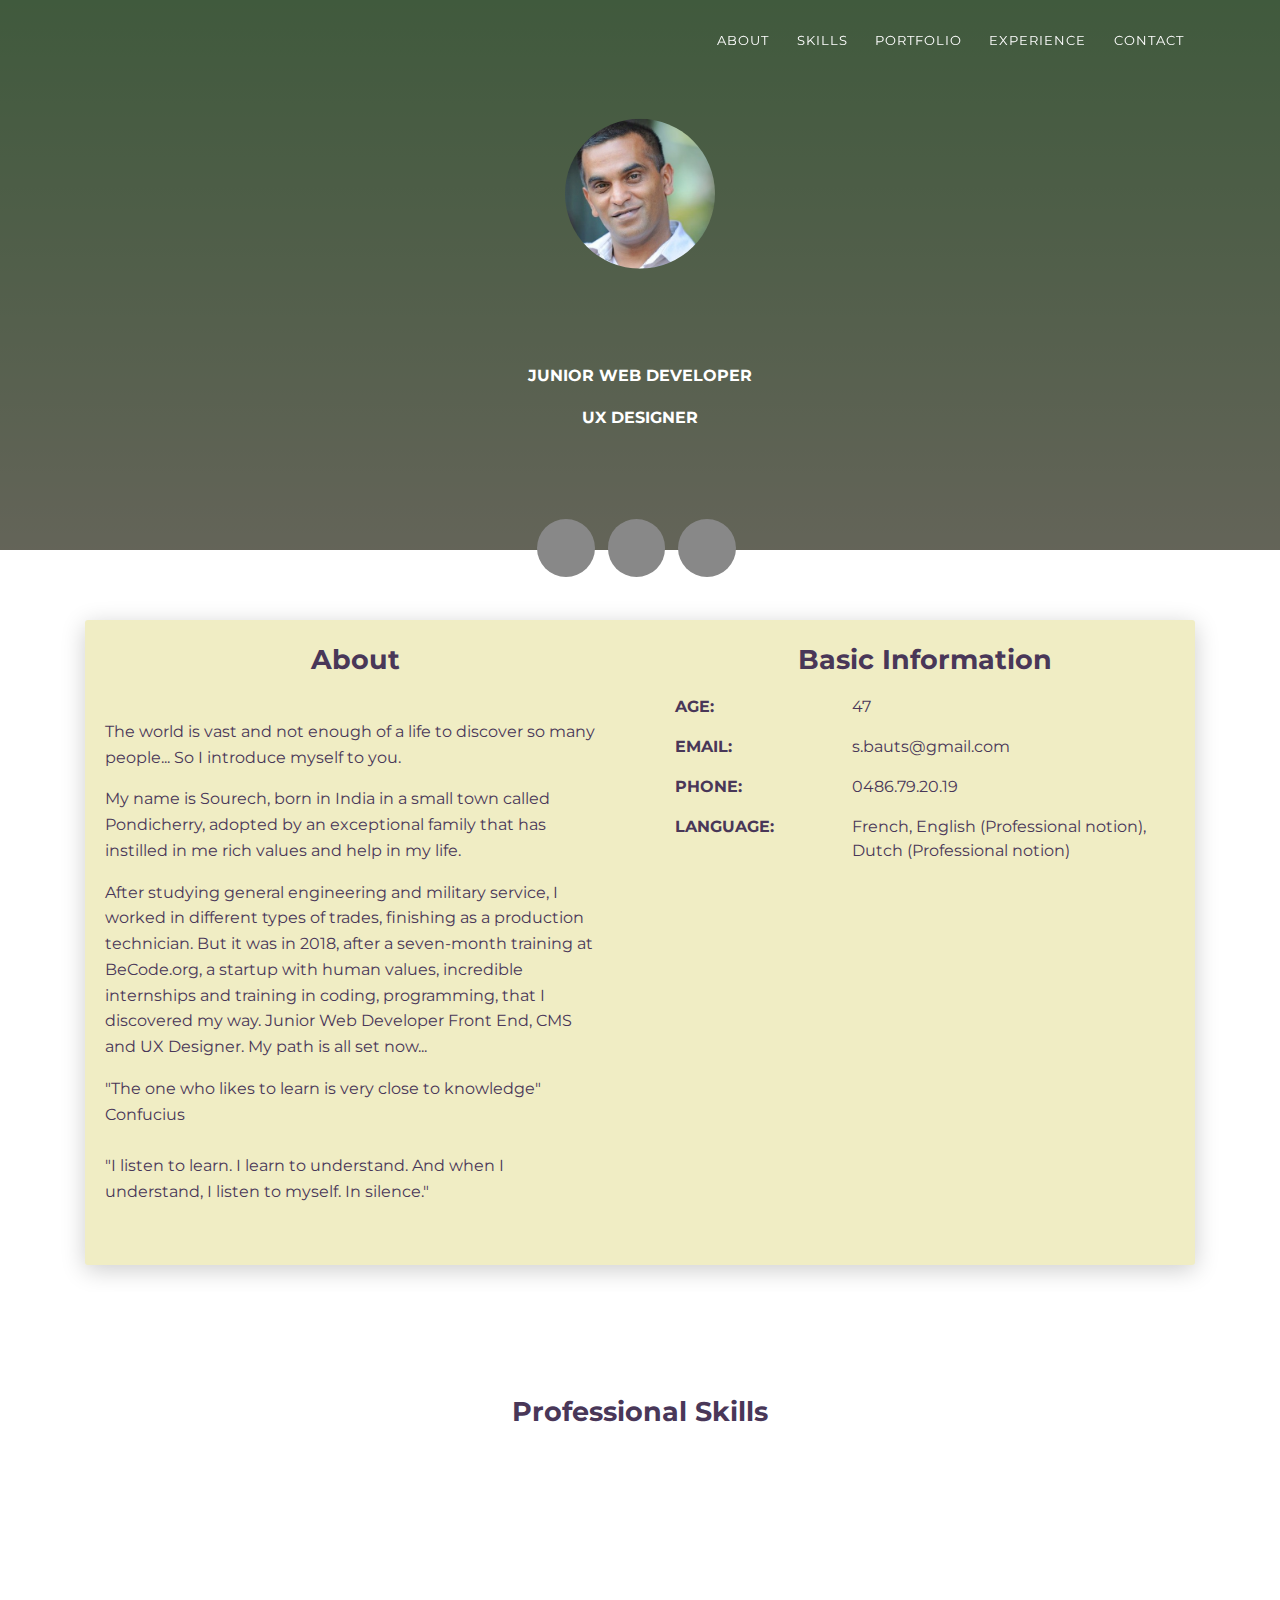
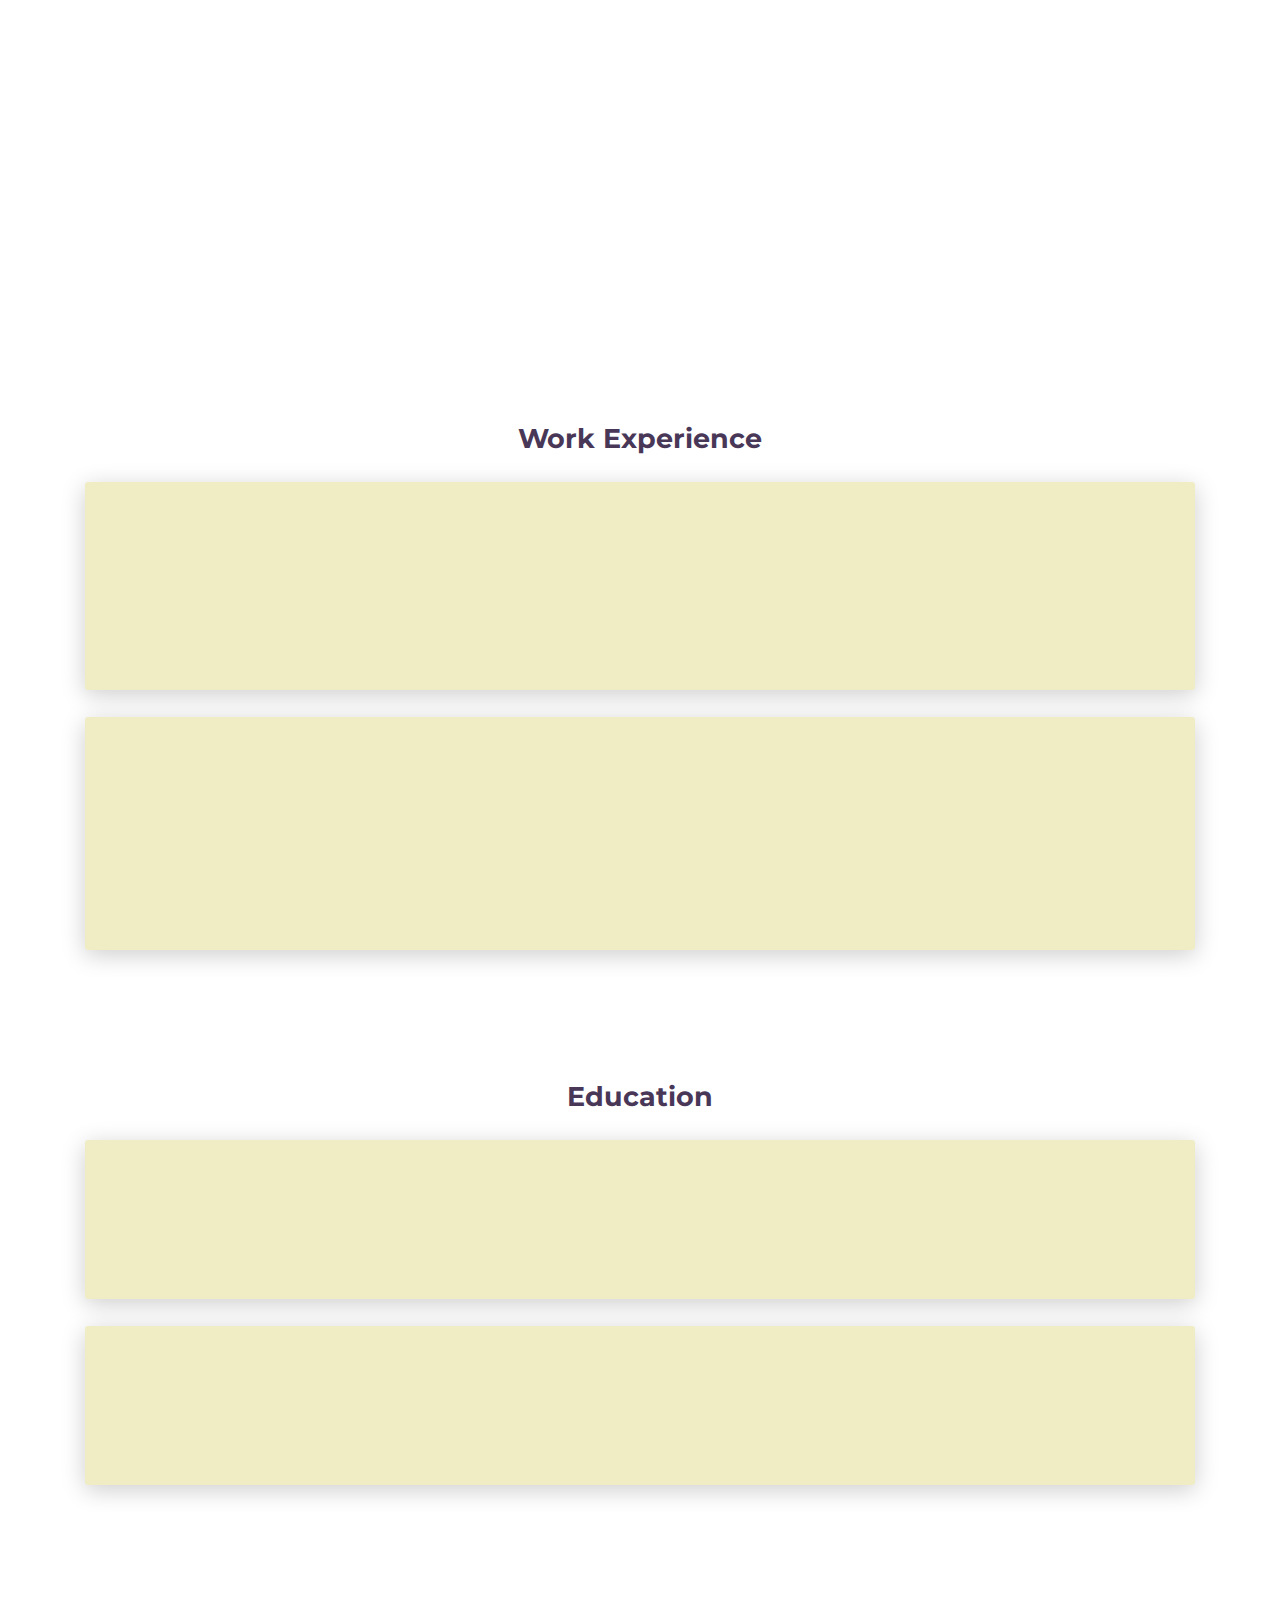
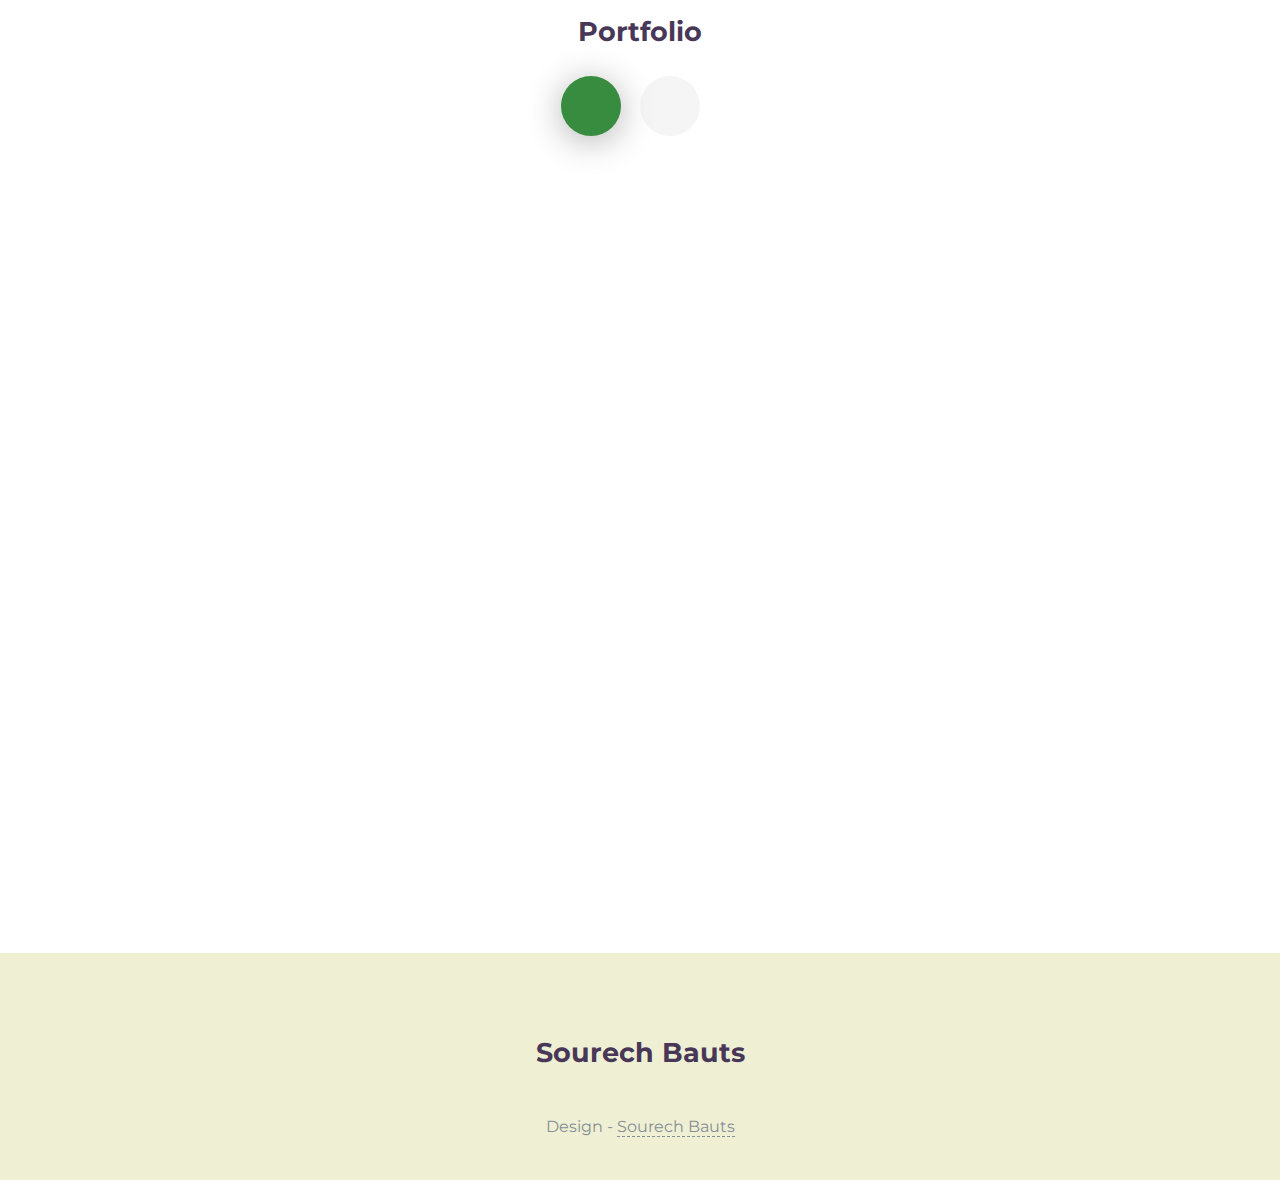
==== commit 45655b7c: "25" ====
--- a/index.html
+++ b/index.html
@@ -68,9 +68,8 @@
                                     </a>
                                 </div>
                                 <div class="h2 title">Sourech Bauts</div>
-                                <p class="category text-white">UX/UI DESIGNER</p>
                                 <p class="category text-white">JUNIOR WEB DEVELOPER</p>
-                                <p class="category text-white">JUNIOR PROJECT MANAGER</p>
+                                <p class="category text-white">UX DESIGNER</p>
                             </div>
                         </div>
                         <div class="section">
@@ -103,11 +102,13 @@
                                         <p>My name is Sourech, born in India in a small town called Pondicherry, adopted by an exceptional family that has instilled in me rich values and help in my life.
                                         </p>
                                         <p>After studying general engineering and military service, I worked in different types of trades, finishing as a production technician. But it was in 2018, after a seven-month training at BeCode.org, a startup with
-                                            human values, incredible internships and training in coding, programming, that I discovered my way. UX/UI Designer, Junior Project Manager and Junior Web Developer. My path is all set now...
+                                            human values, incredible internships and training in coding, programming, that I discovered my way. Junior Web Developer Front End, CMS and UX Designer. My path is all set now...
                                         </p>
                                         <p>
-                                            "Perfection is achieved, not when there is nothing more to add, but when there is nothing more to take away."
-                                            <br>Antoine de St-Exupéry
+                                            "The one who likes to learn is very close to knowledge"
+                                            <br>Confucius
+                                            <br>
+                                            <br>"I listen to learn. I learn to understand. And when I understand, I listen to myself. In silence."
                                         </p>
                                         <br />
                                     </div>
@@ -209,17 +210,16 @@
                                             </div>
                                         </div>
                                     </div>
-                                </div>
-                                <dv class="row">
-                                    <div class="col-md-6">
-                                        <div class="progress-container progress-primary">
-                                            <span class="progress-badge">Project Management</span>
-                                            <div class="progress">
-                                                <div class="progress-bar progress-bar-primary" data-aos="progress-full" data-aos-offset="10" data-aos-duration="2000" role="progressbar" aria-valuenow="60" aria-valuemin="0" aria-valuemax="100" style="width: 90%;"></div>
-                                                <span class="progress-value">90%</span>
-                                            </div>
-                                        </div>
-                                    </div>
+                                    <div class="col-md-6">
+                                        <div class="progress-container progress-primary">
+                                            <span class="progress-badge">Adobe XD</span>
+                                            <div class="progress">
+                                                <div class="progress-bar progress-bar-primary" data-aos="progress-full" data-aos-offset="10" data-aos-duration="2000" role="progressbar" aria-valuenow="60" aria-valuemin="0" aria-valuemax="100" style="width: 70%;"></div>
+                                                <span class="progress-value">70%</span>
+                                            </div>
+                                        </div>
+                                    </div>
+                                </div>
                                     <div class="col-md-6">
                                         <div class="progress-container progress-primary">
                                             <span class="progress-badge">Scrum</span>
@@ -231,7 +231,7 @@
                                     </div>
                                     <div class="col-md-6">
                                         <div class="progress-container progress-primary">
-                                            <span class="progress-badge">UX/UI Design</span>
+                                            <span class="progress-badge">UX Design</span>
                                             <div class="progress">
                                                 <div class="progress-bar progress-bar-primary" data-aos="progress-full" data-aos-offset="10" data-aos-duration="2000" role="progressbar" aria-valuenow="60" aria-valuemin="0" aria-valuemax="100" style="width: 75%;"></div>
                                                 <span class="progress-value">75%</span>
@@ -256,9 +256,9 @@
                             </div>
                             <div class="col-md-9" data-aos="fade-left" data-aos-offset="50" data-aos-duration="500">
                                 <div class="card-body">
-                                    <div class="h5">UX/UI Designer - Junior Web Developer - Junior Project Manager</div>
+                                    <div class="h5">Junior Web Developer Front End CMS - UX Designer </div>
                                     <br />
-                                    <p>Training and internship in Design and Development at BeCode in Brussels. In Html5, CSS3, Javascript, PHP, React.js, WordPress, scrum, .. Reactive Design, Project Manager, Specifications, Team Management, Records and
+                                    <p>Training and internship in Design and Development at BeCode in Brussels. In Html5, CSS3, Javascript, PHP, React.js, WordPress, scrum, .. Reactive Design, Project Manager, Specifications, UX Design, Records and
                                         Client Management.
                                     </p>
                                 </div>
